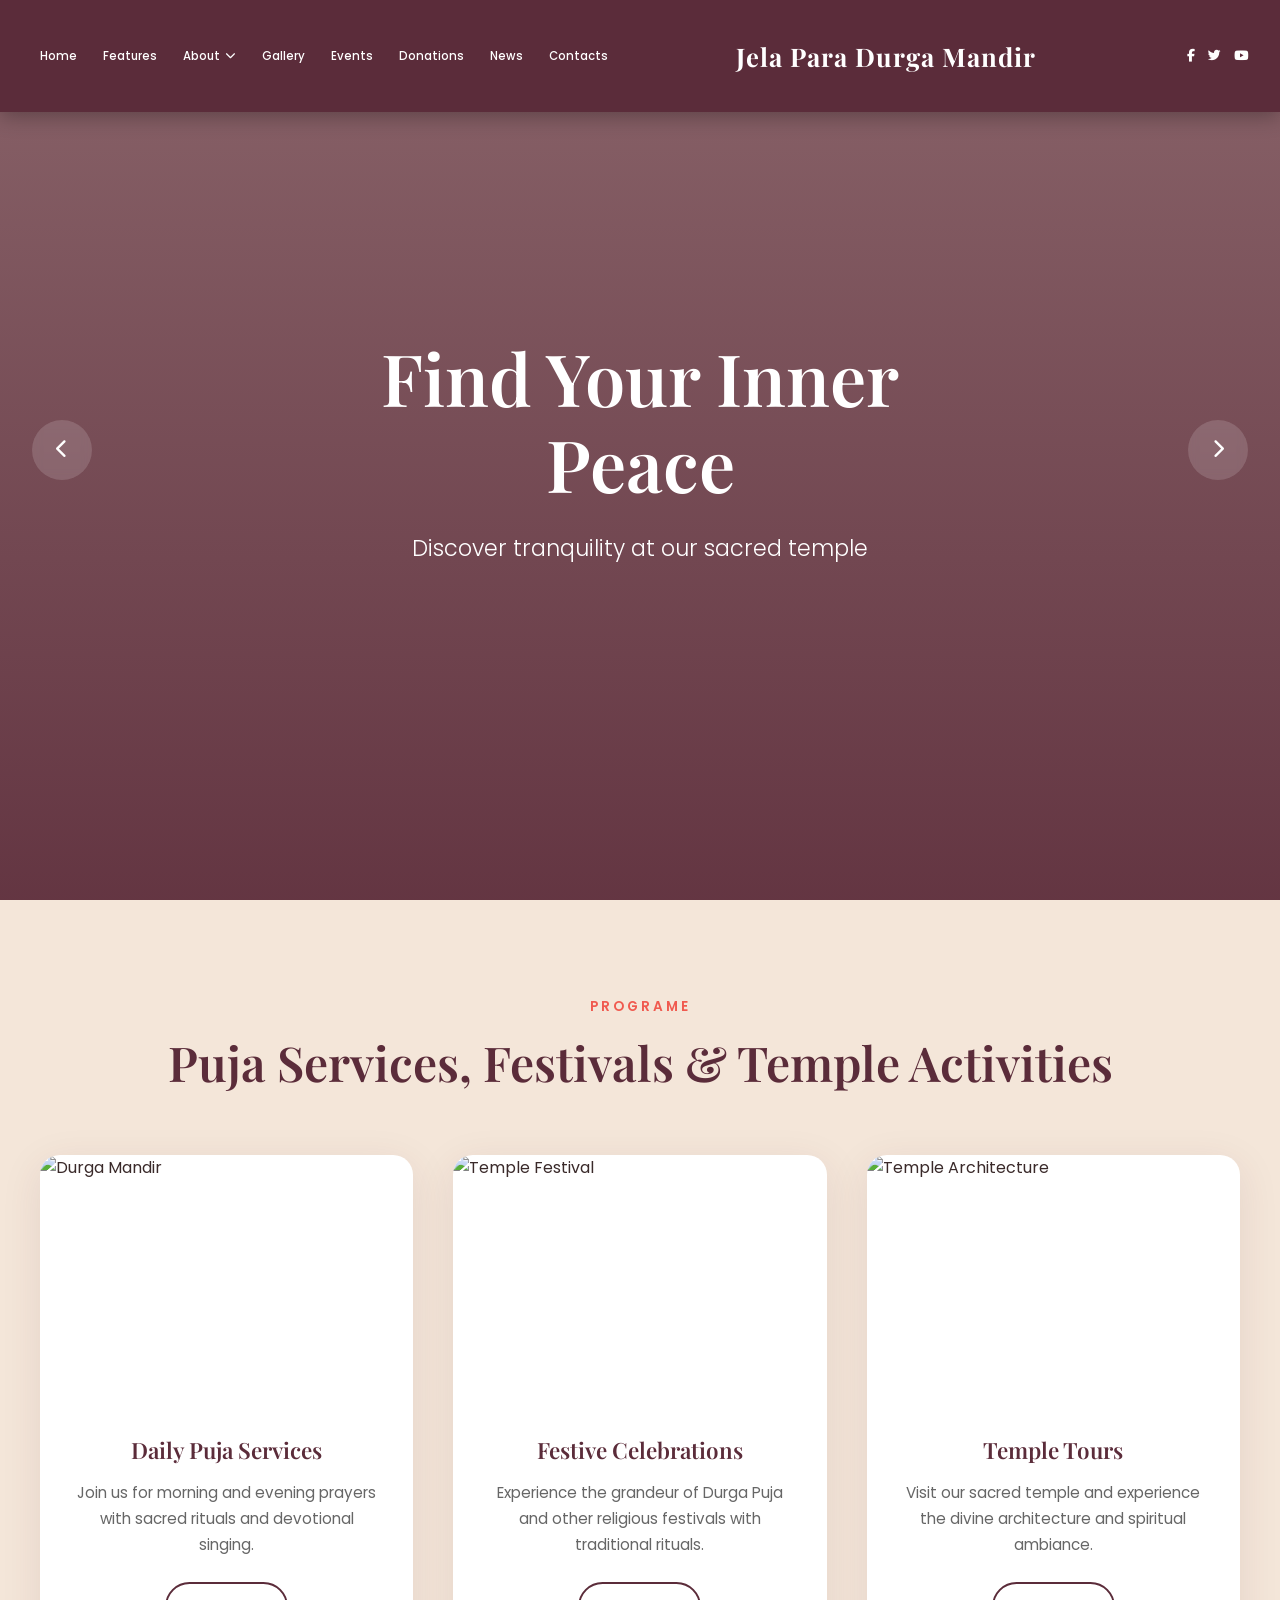
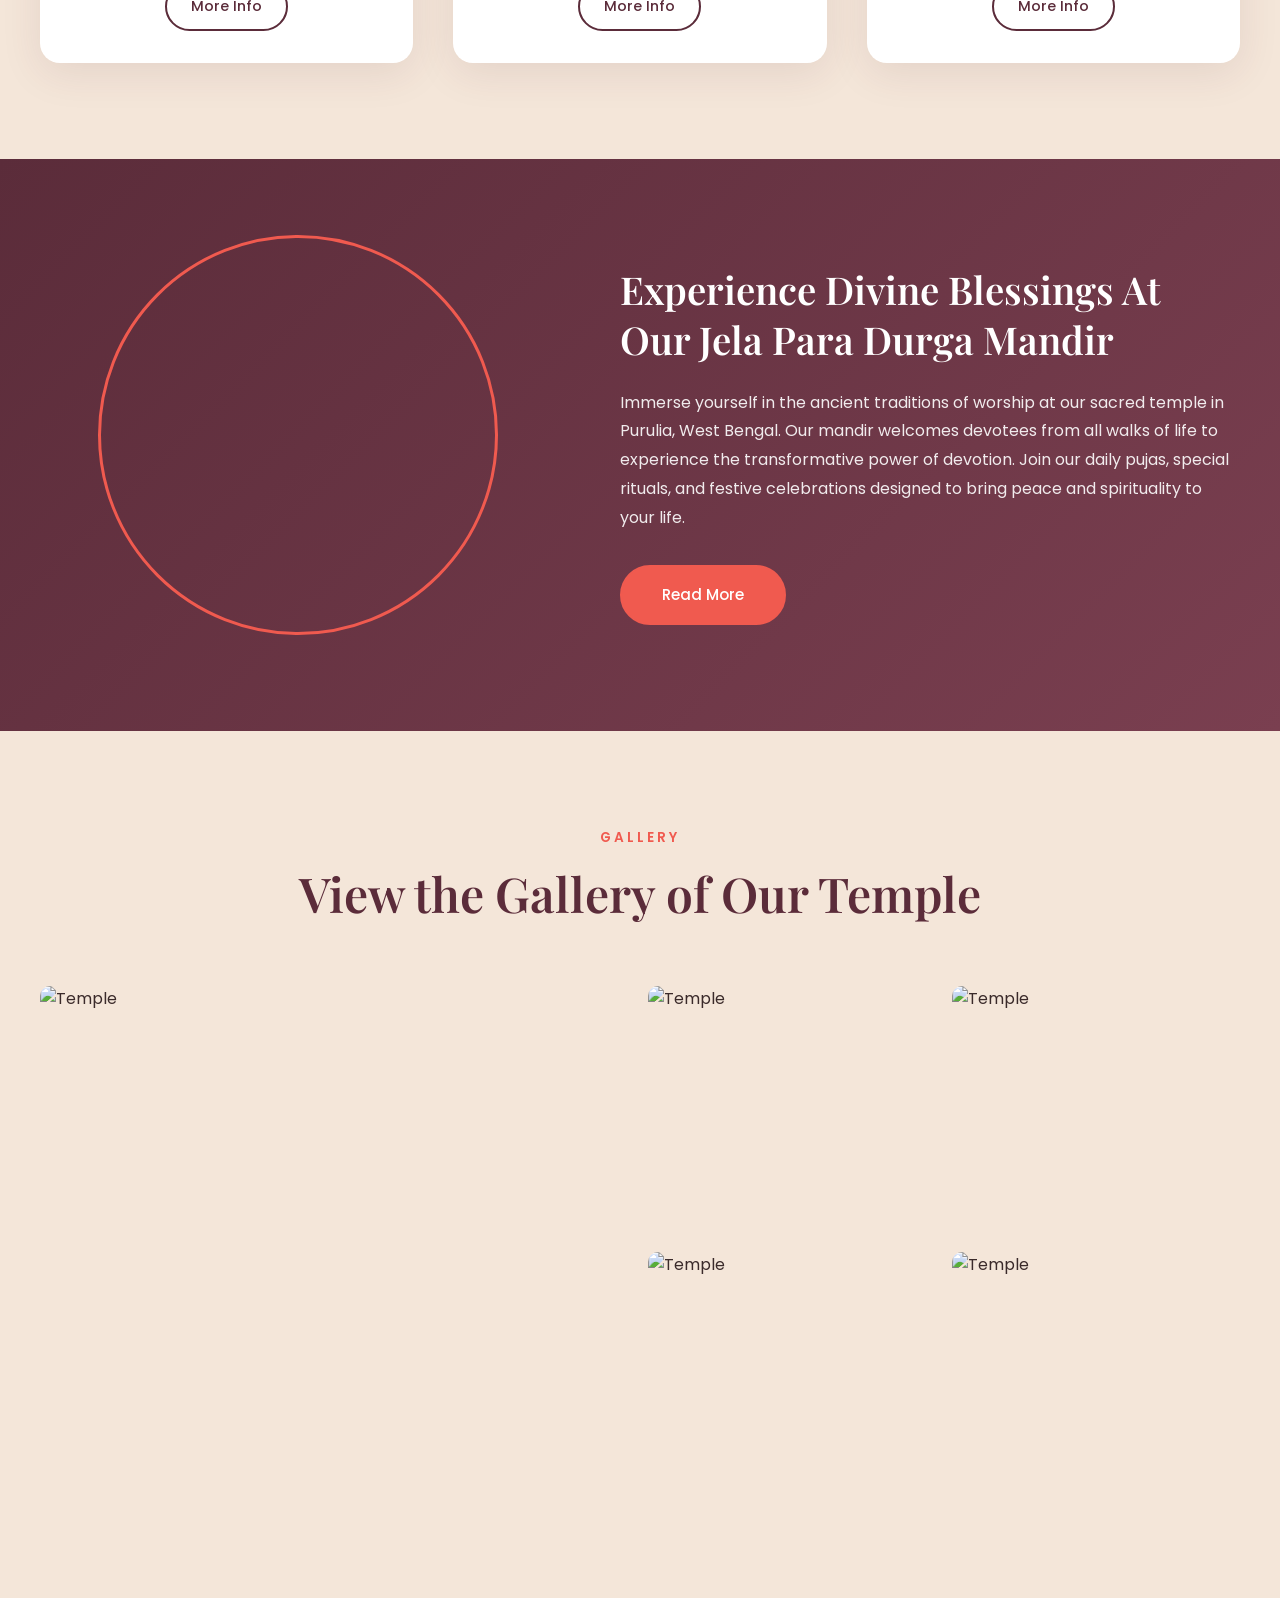
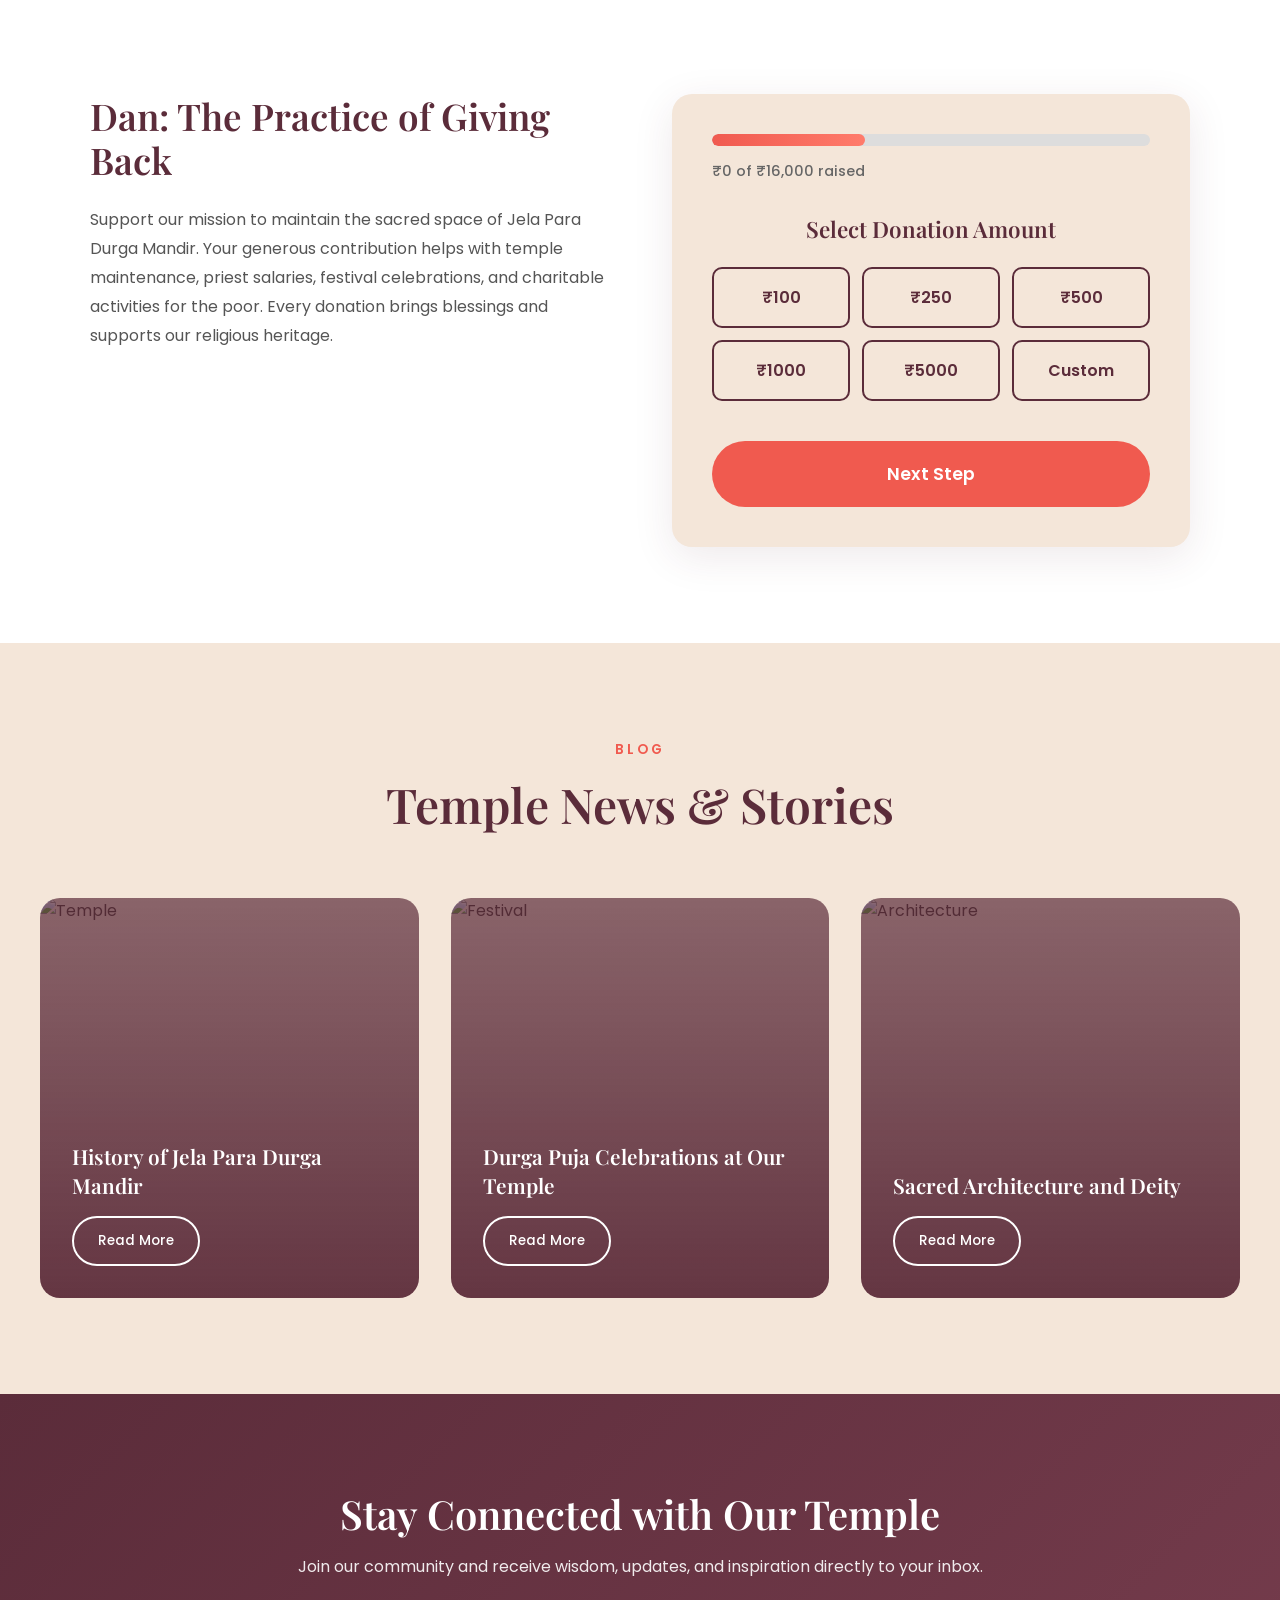
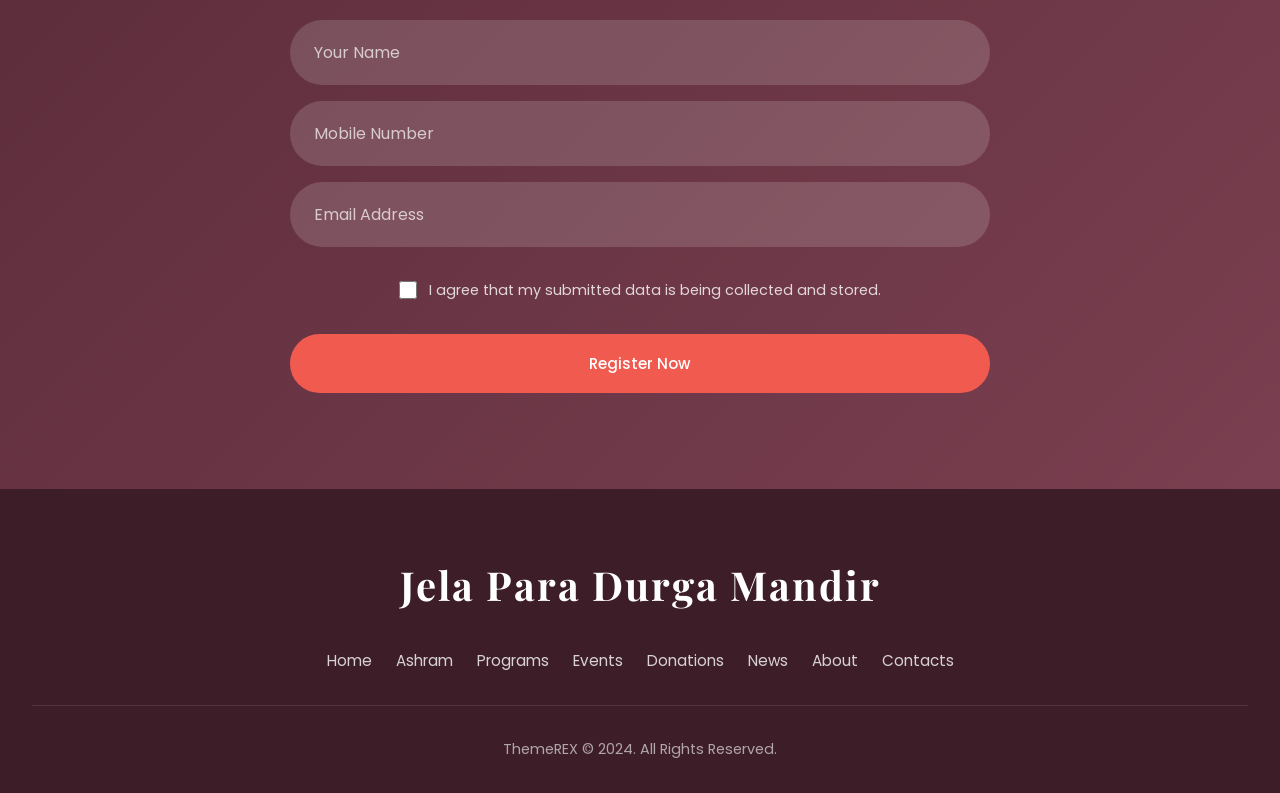
==== index.html @ 0ce078c0 "second commit" ====
<!DOCTYPE html>
<html lang="en">
<head>
    <meta charset="UTF-8">
    <meta name="viewport" content="width=device-width, initial-scale=1.0">
    <title>Jela Para Durga Mandir - Temple & Yoga Retreat</title>
    <link rel="preconnect" href="https://fonts.googleapis.com">
    <link rel="preconnect" href="https://fonts.gstatic.com" crossorigin>
    <link href="https://fonts.googleapis.com/css2?family=Playfair+Display:wght@400;500;600;700&family=Poppins:wght@300;400;500;600&display=swap" rel="stylesheet">
    <link rel="stylesheet" href="styles.css">
    <link rel="stylesheet" href="https://cdnjs.cloudflare.com/ajax/libs/font-awesome/6.4.0/css/all.min.css">
</head>
<body>
    <!-- Navigation -->
    <nav class="navbar" id="navbar">
        <div class="nav-container">
            <ul class="nav-menu">
                <li><a href="#home">Home</a></li>
                <li><a href="#programs">Features</a></li>
                <li class="dropdown">
                    <a href="#experience" class="dropbtn">About <i class="fas fa-chevron-down"></i></a>
                    <div class="dropdown-content">
                        <a href="plan-a-visit.html">Plan a Visit</a>
                        <a href="leaderships.html">Leaderships</a>
                        <a href="who-we-are.html">Who We Are</a>
                        <a href="programme.html">Programme</a>
                    </div>
                </li>
                <li><a href="#gallery">Gallery</a></li>
                <li><a href="#donation">Events</a></li>
                <li><a href="#donation">Donations</a></li>
                <li><a href="#blog">News</a></li>
                <li><a href="#newsletter">Contacts</a></li>
            </ul>
            <div class="nav-logo">Jela Para Durga Mandir</div>
            <div class="nav-social">
                <a href="#"><i class="fab fa-facebook-f"></i></a>
                <a href="#"><i class="fab fa-twitter"></i></a>
                <a href="#"><i class="fab fa-youtube"></i></a>
            </div>
            <div class="hamburger" id="hamburger">
                <span></span>
                <span></span>
                <span></span>
            </div>
        </div>
    </nav>

    <!-- Hero Section -->
    <section class="hero" id="home">
        <div class="hero-slider" id="hero-slider">
            <div class="hero-slide active" style="background-image: url('https://content3.jdmagicbox.com/comp/purulia/u9/9999p3252.3252.181127232641.d5u9/catalogue/jelia-para-durga-mandir-purulia-03beq4maa9.jpg');">
                <div class="hero-overlay"></div>
                <div class="hero-content">
                    <h1>Find Your Inner Peace</h1>
                    <p>Discover tranquility at our sacred temple</p>
                </div>
            </div>
            <div class="hero-slide" style="background-image: url('https://content3.jdmagicbox.com/v2/comp/purulia/u9/9999p3252.3252.181127232641.d5u9/catalogue/jelia-para-durga-mandir-purulia-piaflcgjdx.jpg');">
                <div class="hero-overlay"></div>
                <div class="hero-content">
                    <h1>Embrace Spiritual Journey</h1>
                    <p>Join us for prayer and devotion</p>
                </div>
            </div>
            <div class="hero-slide" style="background-image: url('https://content3.jdmagicbox.com/comp/purulia/u9/9999p3252.3252.181127232641.d5u9/catalogue/jelia-para-durga-mandir-purulia-1zeqyiahtp.jpg');">
                <div class="hero-overlay"></div>
                <div class="hero-content">
                    <h1>Experience Divine Blessings</h1>
                    <p>Your path to enlightenment starts here</p>
                </div>
            </div>
        </div>
        <button class="hero-arrow hero-prev" id="hero-prev">
            <i class="fas fa-chevron-left"></i>
        </button>
        <button class="hero-arrow hero-next" id="hero-next">
            <i class="fas fa-chevron-right"></i>
        </button>
    </section>

    <!-- Programs Section -->
    <section class="programs" id="programs">
        <div class="section-header">
            <span class="section-label">PROGRAME</span>
            <h2 class="section-title">Puja Services, Festivals & Temple Activities</h2>
        </div>
        <div class="programs-grid">
            <div class="program-card">
                <div class="program-image">
                    <img src="https://content3.jdmagicbox.com/comp/purulia/u9/9999p3252.3252.181127232641.d5u9/catalogue/jelia-para-durga-mandir-purulia-03beq4maa9.jpg" alt="Durga Mandir">
                </div>
                <div class="program-content">
                    <h3>Daily Puja Services</h3>
                    <p>Join us for morning and evening prayers with sacred rituals and devotional singing.</p>
                    <button type="button" class="btn btn-outline more-info-btn" data-service="daily-puja">More Info</button>
                </div>
            </div>
            <div class="program-card">
                <div class="program-image">
                    <img src="https://content3.jdmagicbox.com/v2/comp/purulia/u9/9999p3252.3252.181127232641.d5u9/catalogue/jelia-para-durga-mandir-purulia-piaflcgjdx.jpg" alt="Temple Festival">
                </div>
                <div class="program-content">
                    <h3>Festive Celebrations</h3>
                    <p>Experience the grandeur of Durga Puja and other religious festivals with traditional rituals.</p>
                    <button type="button" class="btn btn-outline more-info-btn" onclick="openServiceModal('festive-celebrations')">More Info</button>
                </div>
            </div>
            <div class="program-card">
                <div class="program-image">
                    <img src="https://content3.jdmagicbox.com/comp/purulia/u9/9999p3252.3252.181127232641.d5u9/catalogue/jelia-para-durga-mandir-purulia-1zeqyiahtp.jpg" alt="Temple Architecture">
                </div>
                <div class="program-content">
                    <h3>Temple Tours</h3>
                    <p>Visit our sacred temple and experience the divine architecture and spiritual ambiance.</p>
                    <button type="button" class="btn btn-outline more-info-btn" onclick="openServiceModal('temple-tours')">More Info</button>
                </div>
            </div>
        </div>
    </section>

    <!-- Experience Section -->
    <section class="experience" id="experience">
        <div class="experience-container">
            <div class="experience-image">
                <img src="https://content3.jdmagicbox.com/v2/comp/purulia/u9/9999p3252.3252.181127232641.d5u9/catalogue/jelia-para-durga-mandir-para-purulia-temples-cjPBuNWp27.jpg" alt="Temple">
            </div>
            <div class="experience-content">
                <h2>Experience Divine Blessings At Our Jela Para Durga Mandir</h2>
                <p>Immerse yourself in the ancient traditions of worship at our sacred temple in Purulia, West Bengal. Our mandir welcomes devotees from all walks of life to experience the transformative power of devotion. Join our daily pujas, special rituals, and festive celebrations designed to bring peace and spirituality to your life.</p>
                <a href="#" class="btn btn-primary">Read More</a>
            </div>
        </div>
    </section>

    <!-- Gallery Section -->
    <section class="gallery" id="gallery">
        <div class="section-header">
            <span class="section-label">GALLERY</span>
            <h2 class="section-title">View the Gallery of Our Temple</h2>
        </div>
        <div class="gallery-grid">
            <div class="gallery-item gallery-large">
                <img src="https://content3.jdmagicbox.com/comp/purulia/u9/9999p3252.3252.181127232641.d5u9/catalogue/jelia-para-durga-mandir-purulia-03beq4maa9.jpg" alt="Temple">
                <div class="gallery-overlay">
                    <i class="fas fa-expand"></i>
                </div>
            </div>
            <div class="gallery-item">
                <img src="https://content3.jdmagicbox.com/v2/comp/purulia/u9/9999p3252.3252.181127232641.d5u9/catalogue/jelia-para-durga-mandir-purulia-piaflcgjdx.jpg" alt="Temple">
                <div class="gallery-overlay">
                    <i class="fas fa-expand"></i>
                </div>
            </div>
            <div class="gallery-item">
                <img src="https://content3.jdmagicbox.com/comp/purulia/u9/9999p3252.3252.181127232641.d5u9/catalogue/jelia-para-durga-mandir-purulia-1zeqyiahtp.jpg" alt="Temple">
                <div class="gallery-overlay">
                    <i class="fas fa-expand"></i>
                </div>
            </div>
            <div class="gallery-item">
                <img src="https://content3.jdmagicbox.com/v2/comp/purulia/u9/9999p3252.3252.181127232641.d5u9/catalogue/jelia-para-durga-mandir-para-purulia-temples-cjPBuNWp27.jpg" alt="Temple">
                <div class="gallery-overlay">
                    <i class="fas fa-expand"></i>
                </div>
            </div>
            <div class="gallery-item">
                <img src="https://content3.jdmagicbox.com/v2/comp/purulia/u9/9999p3252.3252.181127232641.d5u9/catalogue/jelia-para-durga-mandir-para-purulia-temples-kgjhalbd5g.jpg" alt="Temple">
                <div class="gallery-overlay">
                    <i class="fas fa-expand"></i>
                </div>
            </div>
        </div>
    </section>

    <!-- Donation Section -->
    <section class="donation" id="donation">
        <div class="donation-container">
<div class="donation-content">
                <h2>Dan: The Practice of Giving Back</h2>
                <p>Support our mission to maintain the sacred space of Jela Para Durga Mandir. Your generous contribution helps with temple maintenance, priest salaries, festival celebrations, and charitable activities for the poor. Every donation brings blessings and supports our religious heritage.</p>
            </div>
            <div class="donation-widget">
                <div class="donation-progress">
                    <div class="progress-bar">
                        <div class="progress-fill" style="width: 35%"></div>
                    </div>
                    <span class="progress-text">₹0 of ₹16,000 raised</span>
                </div>
                
                <!-- Multi-step Form -->
                <div class="donation-steps">
                    <!-- Step 1: Amount Selection -->
                    <div class="donation-step active" data-step="1">
                        <h3>Select Donation Amount</h3>
                        <div class="donation-amounts">
                            <button type="button" class="amount-btn" data-amount="100">₹100</button>
                            <button type="button" class="amount-btn" data-amount="250">₹250</button>
                            <button type="button" class="amount-btn" data-amount="500">₹500</button>
                            <button type="button" class="amount-btn" data-amount="1000">₹1000</button>
                            <button type="button" class="amount-btn" data-amount="5000">₹5000</button>
                            <button type="button" class="amount-btn" data-amount="custom">Custom</button>
                        </div>
                        <div class="custom-amount-input" style="display: none;">
                            <input type="number" id="customAmount" placeholder="Enter custom amount (₹)">
                        </div>
                        <button type="button" class="btn btn-donate btn-next" id="step1Next">Next Step</button>
                    </div>
                    
                    <!-- Step 2: User Details -->
                    <div class="donation-step" data-step="2">
                        <h3>Your Details</h3>
                        <form class="donation-form" id="donationDetailsForm">
                            <div class="form-row">
                                <input type="text" name="firstName" placeholder="First Name *" required>
                                <input type="text" name="lastName" placeholder="Last Name *" required>
                            </div>
                            <input type="email" name="email" placeholder="Email Address *" required>
                            <input type="tel" name="phone" placeholder="Phone Number">
                            <textarea name="message" placeholder="Any message (optional)" rows="2"></textarea>
                            <div class="btn-group">
                                <button type="button" class="btn btn-outline btn-back" id="step2Back">Back</button>
                                <button type="submit" class="btn btn-donate">Proceed to Pay</button>
                            </div>
                        </form>
                    </div>
                    
                    <!-- Step 3: QR Code -->
                    <div class="donation-step" data-step="3">
                        <h3>Scan to Donate</h3>
                        <p class="donation-summary">Amount: <span id="selectedAmount">₹0</span></p>
                        <div class="qr-code">
                            <img src="https://api.qrserver.com/v1/create-qr-code/?size=200x200&data=JelaParaDurgaMandirDonation" alt="Donation QR Code">
                        </div>
                        <p class="qr-instruction">Scan the QR code using any UPI app to donate</p>
                        <p class="qr-note">Or transfer to: <strong>1234567890@upi</strong></p>
                        <button type="button" class="btn btn-donate btn-next" id="step3Next">I've Donated</button>
                    </div>
                    
                    <!-- Step 4: Thank You -->
                    <div class="donation-step" data-step="4">
                        <div class="thank-you-message">
                            <div class="thank-you-icon">🙏</div>
                            <h3>Thank You for Your Donation!</h3>
                            <p>Your generous contribution will help maintain our sacred temple.</p>
                            <p class="donation-details">Amount: <span id="thankYouAmount">₹0</span></p>
                            <p class="donor-name">Thank you, <span id="donorNameDisplay"></span>!</p>
                            <div class="gita-bani">
                                <p class="bani-text">"Yo yachhati tadaanayati"</p>
                                <p class="bani-meaning">Jei dao, sei ananda pao - Bhagavad Gita</p>
                                <p class="bani-benglish">"Jara den, tar shona mon"</p>
                            </div>
                            <button type="button" class="btn btn-primary" id="startNewDonation">Make Another Donation</button>
                        </div>
                    </div>
                </div>
            </div>
        </div>
    </section>

    <!-- Blog Section -->
    <section class="blog" id="blog">
        <div class="section-header">
            <span class="section-label">BLOG</span>
            <h2 class="section-title">Temple News & Stories</h2>
        </div>
        <div class="blog-grid">
            <div class="blog-card">
                <div class="blog-image">
                    <img src="https://content3.jdmagicbox.com/comp/purulia/u9/9999p3252.3252.181127232641.d5u9/catalogue/jelia-para-durga-mandir-purulia-03beq4maa9.jpg" alt="Temple">
                    <div class="blog-overlay"></div>
                </div>
                <div class="blog-content">
                    <h3>History of Jela Para Durga Mandir</h3>
                    <a href="#" class="btn btn-outline-light">Read More</a>
                </div>
            </div>
            <div class="blog-card">
                <div class="blog-image">
                    <img src="https://content3.jdmagicbox.com/v2/comp/purulia/u9/9999p3252.3252.181127232641.d5u9/catalogue/jelia-para-durga-mandir-purulia-piaflcgjdx.jpg" alt="Festival">
                    <div class="blog-overlay"></div>
                </div>
                <div class="blog-content">
                    <h3>Durga Puja Celebrations at Our Temple</h3>
                    <a href="#" class="btn btn-outline-light">Read More</a>
                </div>
            </div>
            <div class="blog-card">
                <div class="blog-image">
                    <img src="https://content3.jdmagicbox.com/comp/purulia/u9/9999p3252.3252.181127232641.d5u9/catalogue/jelia-para-durga-mandir-purulia-1zeqyiahtp.jpg" alt="Architecture">
                    <div class="blog-overlay"></div>
                </div>
                <div class="blog-content">
                    <h3>Sacred Architecture and Deity</h3>
                    <a href="#" class="btn btn-outline-light">Read More</a>
                </div>
            </div>
        </div>
    </section>

    <!-- Newsletter Section -->
    <section class="newsletter" id="newsletter">
        <div class="newsletter-container">
            <h2>Stay Connected with Our Temple</h2>
            <p>Join our community and receive wisdom, updates, and inspiration directly to your inbox.</p>
            <form class="newsletter-form">
                <input type="text" placeholder="Your Name" required>
                <input type="tel" placeholder="Mobile Number" required>
                <input type="email" placeholder="Email Address" required>
                <div class="checkbox-wrapper">
                    <input type="checkbox" id="agree" required>
                    <label for="agree">I agree that my submitted data is being collected and stored.</label>
                </div>
                <button type="submit" class="btn btn-primary">Register Now</button>
            </form>
        </div>
    </section>

    <!-- Footer -->
    <footer class="footer">
        <div class="footer-logo">Jela Para Durga Mandir</div>
        <nav class="footer-nav">
            <a href="#home">Home</a>
            <a href="#experience">Ashram</a>
            <a href="#programs">Programs</a>
            <a href="#donation">Events</a>
            <a href="#donation">Donations</a>
            <a href="#blog">News</a>
            <a href="#experience">About</a>
            <a href="#newsletter">Contacts</a>
        </nav>
        <div class="footer-copyright">
            ThemeREX © 2024. All Rights Reserved.
        </div>
    </footer>

    <!-- Modal Popup -->
    <div class="modal-overlay" id="serviceModal">
        <div class="modal-container">
            <button class="modal-close" id="modalClose">&times;</button>
            <div class="modal-content">
                <div class="modal-gallery">
                    <div class="modal-main-image">
                        <img id="modalMainImage" src="" alt="Service Image">
                    </div>
                    <div class="modal-thumbnails" id="modalThumbnails"></div>
                </div>
                <div class="modal-details">
                    <h2 id="modalTitle"></h2>
                    <p id="modalDescription"></p>
                    <div class="modal-features" id="modalFeatures"></div>
                    <div class="modal-timings" id="modalTimings"></div>
                </div>
            </div>
        </div>
    </div>

    <script src="script.js"></script>
</body>
</html>
---- styles.css ----
/* CSS Variables */
:root {
    --bg-beige: #F4E6D9;
    --deep-purple: #5B2C3A;
    --soft-purple: #7a3f50;
    --accent-orange: #F05A4F;
    --text-dark: #3A2A2A;
    --text-light: #ffffff;
    --gradient-overlay: linear-gradient(180deg, rgba(92,44,58,0.7), rgba(92,44,58,0.95));
    --shadow-soft: 0 10px 40px rgba(91, 44, 58, 0.1);
    --shadow-hover: 0 20px 60px rgba(91, 44, 58, 0.2);
    --transition: all 0.3s ease;
    --font-heading: 'Playfair Display', Georgia, serif;
    --font-body: 'Poppins', sans-serif;
}

/* Reset & Base */
*, *::before, *::after {
    margin: 0;
    padding: 0;
    box-sizing: border-box;
}

html {
    scroll-behavior: smooth;
}

body {
    font-family: var(--font-body);
    color: var(--text-dark);
    background-color: var(--bg-beige);
    line-height: 1.6;
    overflow-x: hidden;
}

a {
    text-decoration: none;
    color: inherit;
}

ul {
    list-style: none;
}

img {
    max-width: 100%;
    height: auto;
    display: block;
}

/* Typography */
h1, h2, h3 {
    font-family: var(--font-heading);
    font-weight: 600;
    line-height: 1.2;
}

.section-label {
    font-family: var(--font-body);
    font-size: 0.85rem;
    font-weight: 600;
    letter-spacing: 3px;
    text-transform: uppercase;
    color: var(--accent-orange);
    display: block;
    margin-bottom: 1rem;
}

.section-title {
    font-size: clamp(1.8rem, 4vw, 3rem);
    color: var(--deep-purple);
    margin-bottom: 3rem;
}

.section-header {
    text-align: center;
    margin-bottom: 4rem;
}

/* Buttons */
.btn {
    display: inline-block;
    padding: 1rem 2.5rem;
    font-family: var(--font-body);
    font-size: 0.95rem;
    font-weight: 500;
    border-radius: 50px;
    cursor: pointer;
    transition: var(--transition);
    border: 2px solid transparent;
}

.btn-primary {
    background: var(--accent-orange);
    color: var(--text-light);
    border-color: var(--accent-orange);
}

.btn-primary:hover {
    background: transparent;
    color: var(--accent-orange);
    transform: translateY(-3px);
}

.btn-outline {
    display: inline-block;
    background: transparent;
    color: var(--deep-purple);
    border: 2px solid var(--deep-purple);
    padding: 0.75rem 1.5rem;
    font-family: var(--font-body);
    font-size: 0.9rem;
    font-weight: 500;
    border-radius: 50px;
    cursor: pointer;
    transition: var(--transition);
    text-align: center;
}

.btn-outline:hover {
    background: var(--deep-purple);
    color: var(--text-light);
    transform: translateY(-3px);
}

.btn-outline-light {
    background: transparent;
    color: var(--text-light);
    border-color: var(--text-light);
    padding: 0.75rem 1.5rem;
    font-size: 0.85rem;
}

.btn-outline-light:hover {
    background: var(--text-light);
    color: var(--deep-purple);
}

.btn-donate {
    background: var(--accent-orange);
    color: var(--text-light);
    border: none;
    width: 100%;
    padding: 1.25rem;
    font-size: 1.1rem;
    font-weight: 600;
    margin-top: 1rem;
}

.btn-donate:hover {
    background: #d94a3f;
    transform: translateY(-3px);
}

/* Navbar */
.navbar {
    position: fixed;
    top: 0;
    left: 0;
    width: 100%;
    z-index: 1000;
    padding: 1.5rem 0;
    transition: all 0.3s ease;
    background: transparent;
}

.navbar.scrolled {
    background: var(--deep-purple);
    padding: 1rem 0;
    box-shadow: 0 4px 20px rgba(0, 0, 0, 0.3);
}

/* Inner pages always have scrolled navbar */
body:not(.home-page) .navbar {
    background: var(--deep-purple);
    padding: 1rem 0;
    box-shadow: 0 4px 20px rgba(0, 0, 0, 0.3);
}

.nav-container {
    max-width: 1400px;
    margin: 0 auto;
    padding: 0 2rem;
    display: flex;
    align-items: center;
    justify-content: space-between;
    position: relative;
    height: 80px;
}

.nav-logo {
    font-family: var(--font-heading);
    font-size: clamp(1rem, 2vw, 1.6rem);
    font-weight: 700;
    color: var(--text-light);
    letter-spacing: 1px;
    flex-shrink: 0;
    z-index: 10;
    padding-right: 1rem;
}

.nav-menu {
    display: flex;
    align-items: center;
    gap: clamp(0.3rem, 0.8vw, 1rem);
    position: relative;
}

.nav-menu > li {
    position: relative;
}

.nav-menu a {
    color: var(--text-light);
    font-size: clamp(0.65rem, 0.9vw, 0.85rem);
    font-weight: 500;
    position: relative;
    transition: var(--transition);
    white-space: nowrap;
    padding: 0.5rem;
    display: block;
}

.nav-menu a::after {
    content: '';
    position: absolute;
    bottom: 0;
    left: 0;
    width: 0;
    height: 2px;
    background: var(--accent-orange);
    transition: var(--transition);
}

.nav-menu a:hover::after {
    width: 100%;
}

.nav-social {
    display: flex;
    align-items: center;
    gap: clamp(0.3rem, 0.6vw, 0.8rem);
    flex-shrink: 0;
    z-index: 10;
    padding-left: 1rem;
}

.nav-social a {
    color: var(--text-light);
    font-size: clamp(0.8rem, 1vw, 0.95rem);
    transition: var(--transition);
}

.nav-social a:hover {
    color: var(--accent-orange);
}

/* Dropdown Menu */
.dropdown {
    position: static;
}

.dropdown > a {
    display: flex !important;
    align-items: center;
    gap: 0.3rem;
}

.dropdown > a i {
    font-size: 0.65rem;
    transition: transform 0.3s ease;
}

.dropdown:hover > a i {
    transform: rotate(180deg);
}

.dropdown-content {
    display: none;
    position: absolute;
    top: 100%;
    left: 50%;
    transform: translateX(-50%);
    background: var(--deep-purple);
    min-width: 180px;
    box-shadow: 0 8px 20px rgba(0, 0, 0, 0.3);
    border-radius: 10px;
    overflow: hidden;
    z-index: 1000;
    padding: 0.5rem 0;
    opacity: 0;
    visibility: hidden;
    transition: all 0.3s ease;
}

.dropdown:hover .dropdown-content {
    display: block;
    opacity: 1;
    visibility: visible;
    margin-top: 20px;
}

.dropdown-content a {
    display: block;
    padding: 0.75rem 1.25rem;
    color: var(--text-light);
    font-size: 0.9rem;
    transition: all 0.2s ease;
    text-align: left;
    border-bottom: 1px solid rgba(255, 255, 255, 0.1);
}

.dropdown-content a:last-child {
    border-bottom: none;
}

.dropdown-content a:hover {
    background: var(--accent-orange);
    padding-left: 1.5rem;
}

.dropdown:hover .dropbtn {
    color: var(--accent-orange);
}

.nav-social {
    display: flex;
    gap: clamp(0.5rem, 1vw, 1rem);
    flex-shrink: 0;
    z-index: 10;
}

.nav-social a {
    color: var(--text-light);
    font-size: clamp(0.8rem, 1vw, 1rem);
    transition: var(--transition);
}

.nav-social a:hover {
    color: var(--accent-orange);
    transform: translateY(-2px);
}

.hamburger {
    display: none;
    flex-direction: column;
    gap: 5px;
    cursor: pointer;
}

.hamburger span {
    width: 25px;
    height: 2px;
    background: var(--text-light);
    transition: var(--transition);
}

/* Hero Section */
.hero {
    position: relative;
    height: 100vh;
    min-height: 700px;
    overflow: hidden;
}

.hero-slider {
    position: absolute;
    top: 0;
    left: 0;
    width: 100%;
    height: 100%;
}

.hero-slide {
    position: absolute;
    top: 0;
    left: 0;
    width: 100%;
    height: 100%;
    background-size: cover;
    background-position: center;
    opacity: 0;
    transition: opacity 1s ease;
}

.hero-slide.active {
    opacity: 1;
}

.hero-overlay {
    position: absolute;
    top: 0;
    left: 0;
    width: 100%;
    height: 100%;
    background: var(--gradient-overlay);
}

.hero-content {
    position: absolute;
    top: 50%;
    left: 50%;
    transform: translate(-50%, -50%);
    text-align: center;
    color: var(--text-light);
    z-index: 10;
    padding: 0 2rem;
}

.hero-content h1 {
    font-size: clamp(2.5rem, 6vw, 4.5rem);
    margin-bottom: 1.5rem;
    opacity: 0;
    transform: translateY(30px);
    animation: fadeInUp 1s ease forwards;
    animation-delay: 0.3s;
}

.hero-content p {
    font-size: clamp(1rem, 2vw, 1.4rem);
    font-weight: 300;
    opacity: 0;
    transform: translateY(30px);
    animation: fadeInUp 1s ease forwards;
    animation-delay: 0.6s;
}

@keyframes fadeInUp {
    to {
        opacity: 1;
        transform: translateY(0);
    }
}

.hero-arrow {
    position: absolute;
    top: 50%;
    transform: translateY(-50%);
    background: rgba(255, 255, 255, 0.15);
    border: none;
    color: var(--text-light);
    width: 60px;
    height: 60px;
    border-radius: 50%;
    cursor: pointer;
    font-size: 1.2rem;
    transition: var(--transition);
    z-index: 20;
    backdrop-filter: blur(5px);
}

.hero-arrow:hover {
    background: var(--accent-orange);
    transform: translateY(-50%) scale(1.1);
}

.hero-prev {
    left: 2rem;
}

.hero-next {
    right: 2rem;
}

/* Programs Section */
.programs {
    padding: 6rem 2rem;
    background: var(--bg-beige);
}

.programs-grid {
    display: grid;
    grid-template-columns: repeat(auto-fit, minmax(320px, 1fr));
    gap: 2.5rem;
    max-width: 1200px;
    margin: 0 auto;
}

.program-card {
    background: var(--text-light);
    border-radius: 20px;
    overflow: hidden;
    box-shadow: var(--shadow-soft);
    transition: var(--transition);
}

.program-card:hover {
    transform: translateY(-10px);
    box-shadow: var(--shadow-hover);
}

.program-image {
    height: 250px;
    overflow: hidden;
}

.program-image img {
    width: 100%;
    height: 100%;
    object-fit: cover;
    transition: var(--transition);
}

.program-card:hover .program-image img {
    transform: scale(1.1);
}

.program-content {
    padding: 2rem;
    text-align: center;
}

.program-content h3 {
    font-size: 1.4rem;
    color: var(--deep-purple);
    margin-bottom: 1rem;
}

.program-content p {
    font-size: 0.95rem;
    color: #666;
    margin-bottom: 1.5rem;
    line-height: 1.7;
}

/* Experience Section */
.experience {
    background: linear-gradient(135deg, var(--deep-purple) 0%, var(--soft-purple) 100%);
    padding: 6rem 2rem;
}

.experience-container {
    max-width: 1200px;
    margin: 0 auto;
    display: grid;
    grid-template-columns: 1fr 1.2fr;
    gap: 4rem;
    align-items: center;
}

.experience-image {
    position: relative;
    display: flex;
    justify-content: center;
    align-items: center;
}

.experience-image::before {
    content: '';
    position: absolute;
    top: -20px;
    left: 50%;
    transform: translateX(-50%);
    width: 400px;
    height: 400px;
    border: 3px solid var(--accent-orange);
    border-radius: 50%;
}

.experience-image img {
    width: 380px;
    height: 380px;
    object-fit: cover;
    border-radius: 50%;
    position: relative;
    z-index: 1;
}

.experience-content {
    color: var(--text-light);
}

.experience-content h2 {
    font-size: clamp(1.8rem, 3vw, 2.5rem);
    margin-bottom: 1.5rem;
    line-height: 1.3;
}

.experience-content p {
    font-size: 1rem;
    line-height: 1.8;
    margin-bottom: 2rem;
    opacity: 0.9;
}

.experience-content .btn-primary {
    background: var(--accent-orange);
    border-color: var(--accent-orange);
    color: var(--text-light);
}

.experience-content .btn-primary:hover {
    background: transparent;
    color: var(--text-light);
}

/* Gallery Section */
.gallery {
    padding: 6rem 2rem;
    background: var(--bg-beige);
}

.gallery-grid {
    display: grid;
    grid-template-columns: repeat(4, 1fr);
    grid-template-rows: repeat(2, 250px);
    gap: 1rem;
    max-width: 1200px;
    margin: 0 auto;
}

.gallery-item {
    position: relative;
    overflow: hidden;
    border-radius: 10px;
    cursor: pointer;
}

.gallery-large {
    grid-column: span 2;
    grid-row: span 2;
}

.gallery-item img {
    width: 100%;
    height: 100%;
    object-fit: cover;
    transition: var(--transition);
}

.gallery-overlay {
    position: absolute;
    top: 0;
    left: 0;
    width: 100%;
    height: 100%;
    background: var(--gradient-overlay);
    display: flex;
    align-items: center;
    justify-content: center;
    opacity: 0;
    transition: var(--transition);
}

.gallery-overlay i {
    color: var(--text-light);
    font-size: 2rem;
}

.gallery-item:hover .gallery-overlay {
    opacity: 1;
}

.gallery-item:hover img {
    transform: scale(1.15);
}

/* Donation Section */
.donation {
    padding: 6rem 2rem;
    background: var(--text-light);
}

.donation-container {
    max-width: 1100px;
    margin: 0 auto;
    display: grid;
    grid-template-columns: 1fr 1fr;
    gap: 4rem;
    align-items: start;
}

.donation-content h2 {
    font-size: clamp(1.8rem, 3vw, 2.3rem);
    color: var(--deep-purple);
    margin-bottom: 1.5rem;
}

.donation-content p {
    font-size: 1rem;
    line-height: 1.8;
    color: #555;
}

.donation-widget {
    background: var(--bg-beige);
    padding: 2.5rem;
    border-radius: 20px;
    box-shadow: var(--shadow-soft);
}

.donation-progress {
    margin-bottom: 2rem;
}

.progress-bar {
    height: 12px;
    background: #ddd;
    border-radius: 10px;
    overflow: hidden;
    margin-bottom: 0.75rem;
}

.progress-fill {
    height: 100%;
    background: linear-gradient(90deg, var(--accent-orange), #ff7b6b);
    border-radius: 10px;
    transition: width 1s ease;
}

.progress-text {
    font-size: 0.9rem;
    color: #666;
    font-weight: 500;
}

.donation-amounts {
    display: grid;
    grid-template-columns: repeat(4, 1fr);
    gap: 0.75rem;
    margin-bottom: 1.5rem;
}

.amount-btn {
    padding: 0.75rem;
    background: transparent;
    border: 2px solid var(--deep-purple);
    color: var(--deep-purple);
    font-family: var(--font-body);
    font-weight: 600;
    border-radius: 8px;
    cursor: pointer;
    transition: var(--transition);
}

.amount-btn:hover,
.amount-btn.active {
    background: var(--deep-purple);
    color: var(--text-light);
}

.donation-form input {
    width: 100%;
    padding: 1rem;
    margin-bottom: 1rem;
    border: 2px solid #ddd;
    border-radius: 10px;
    font-family: var(--font-body);
    font-size: 0.95rem;
    transition: var(--transition);
    background: var(--text-light);
}

.donation-form input:focus {
    outline: none;
    border-color: var(--deep-purple);
}

.donation-form .form-row {
    display: grid;
    grid-template-columns: 1fr 1fr;
    gap: 1rem;
}

/* Multi-step Donation Form */
.donation-steps {
    position: relative;
}

.donation-step {
    display: none;
    animation: fadeIn 0.4s ease;
}

.donation-step.active {
    display: block;
}

@keyframes fadeIn {
    from {
        opacity: 0;
        transform: translateX(20px);
    }
    to {
        opacity: 1;
        transform: translateX(0);
    }
}

.donation-step h3 {
    font-family: var(--font-heading);
    font-size: 1.4rem;
    color: var(--deep-purple);
    margin-bottom: 1.5rem;
    text-align: center;
}

.donation-amounts {
    display: grid;
    grid-template-columns: repeat(3, 1fr);
    gap: 0.75rem;
    margin-bottom: 1.5rem;
}

.amount-btn {
    padding: 1rem 0.5rem;
    background: transparent;
    border: 2px solid var(--deep-purple);
    color: var(--deep-purple);
    font-family: var(--font-body);
    font-weight: 600;
    font-size: 1rem;
    border-radius: 10px;
    cursor: pointer;
    transition: var(--transition);
}

.amount-btn:hover,
.amount-btn.active {
    background: var(--deep-purple);
    color: var(--text-light);
    transform: translateY(-2px);
}

.custom-amount-input {
    margin-bottom: 1.5rem;
}

.custom-amount-input input {
    width: 100%;
    padding: 1rem;
    border: 2px solid var(--deep-purple);
    border-radius: 10px;
    font-family: var(--font-body);
    font-size: 1rem;
    background: var(--text-light);
}

.custom-amount-input input:focus {
    outline: none;
    border-color: var(--accent-orange);
}

.btn-group {
    display: flex;
    gap: 1rem;
    margin-top: 1rem;
}

.btn-back {
    flex: 1;
    padding: 1rem;
    background: transparent;
    border: 2px solid var(--deep-purple);
    color: var(--deep-purple);
    border-radius: 10px;
    font-family: var(--font-body);
    font-weight: 600;
    cursor: pointer;
    transition: var(--transition);
}

.btn-back:hover {
    background: var(--deep-purple);
    color: var(--text-light);
}

.donation-form textarea {
    width: 100%;
    padding: 1rem;
    margin-bottom: 1rem;
    border: 2px solid #ddd;
    border-radius: 10px;
    font-family: var(--font-body);
    font-size: 0.95rem;
    transition: var(--transition);
    background: var(--text-light);
    resize: none;
}

.donation-form textarea:focus {
    outline: none;
    border-color: var(--deep-purple);
}

/* QR Code Step */
.qr-code {
    display: flex;
    justify-content: center;
    align-items: center;
    margin: 1.5rem 0;
    padding: 1.5rem;
    background: var(--text-light);
    border-radius: 15px;
    border: 2px dashed var(--deep-purple);
}

.qr-code img {
    max-width: 200px;
    height: auto;
    border-radius: 10px;
}

.donation-summary {
    text-align: center;
    font-size: 1.1rem;
    color: var(--deep-purple);
    font-weight: 600;
    margin-bottom: 1rem;
}

.qr-instruction {
    text-align: center;
    font-size: 0.95rem;
    color: #666;
    margin-bottom: 0.5rem;
}

.qr-note {
    text-align: center;
    font-size: 0.9rem;
    color: #888;
    margin-bottom: 1.5rem;
}

/* Thank You Step */
.thank-you-message {
    text-align: center;
    padding: 2rem 1rem;
}

.thank-you-icon {
    font-size: 4rem;
    margin-bottom: 1rem;
}

.thank-you-message h3 {
    font-family: var(--font-heading);
    font-size: 1.8rem;
    color: var(--deep-purple);
    margin-bottom: 1rem;
}

.thank-you-message p {
    font-size: 1rem;
    color: #666;
    margin-bottom: 0.5rem;
}

.donation-details {
    font-size: 1.2rem !important;
    font-weight: 600;
    color: var(--accent-orange) !important;
    margin: 1rem 0 !important;
}

.donor-name {
    font-size: 1.1rem !important;
    color: var(--deep-purple) !important;
    font-weight: 500;
    margin-bottom: 2rem !important;
}

/* Gita Bani */
.gita-bani {
    background: linear-gradient(135deg, var(--deep-purple) 0%, var(--soft-purple) 100%);
    padding: 1.5rem;
    border-radius: 15px;
    margin-bottom: 2rem;
    text-align: center;
}

.bani-text {
    font-family: var(--font-heading);
    font-size: 1.3rem;
    color: var(--text-light) !important;
    font-style: italic;
    margin-bottom: 0.75rem !important;
}

.bani-meaning {
    font-size: 0.9rem;
    color: rgba(255, 255, 255, 0.8) !important;
    margin-bottom: 0.5rem !important;
}

.bani-benglish {
    font-size: 1rem;
    color: var(--accent-orange) !important;
    font-weight: 600;
    margin-bottom: 0 !important;
}

/* Blog Section */
.blog {
    padding: 6rem 2rem;
    background: var(--bg-beige);
}

.blog-grid {
    display: grid;
    grid-template-columns: repeat(auto-fit, minmax(320px, 1fr));
    gap: 2rem;
    max-width: 1200px;
    margin: 0 auto;
}

.blog-card {
    position: relative;
    border-radius: 20px;
    overflow: hidden;
    height: 400px;
}

.blog-image {
    position: absolute;
    top: 0;
    left: 0;
    width: 100%;
    height: 100%;
}

.blog-image img {
    width: 100%;
    height: 100%;
    object-fit: cover;
    transition: var(--transition);
}

.blog-overlay {
    position: absolute;
    top: 0;
    left: 0;
    width: 100%;
    height: 100%;
    background: var(--gradient-overlay);
}

.blog-card:hover .blog-image img {
    transform: scale(1.1);
}

.blog-content {
    position: absolute;
    bottom: 0;
    left: 0;
    right: 0;
    padding: 2rem;
    color: var(--text-light);
    z-index: 10;
}

.blog-content h3 {
    font-size: 1.3rem;
    margin-bottom: 1rem;
    line-height: 1.4;
}

/* Newsletter Section */
.newsletter {
    padding: 6rem 2rem;
    background: linear-gradient(135deg, var(--deep-purple) 0%, #7a3f50 100%);
}

.newsletter-container {
    max-width: 700px;
    margin: 0 auto;
    text-align: center;
    color: var(--text-light);
}

.newsletter-container h2 {
    font-size: clamp(1.8rem, 4vw, 2.5rem);
    margin-bottom: 1rem;
}

.newsletter-container p {
    font-size: 1rem;
    margin-bottom: 2.5rem;
    opacity: 0.9;
}

.newsletter-form {
    display: flex;
    flex-direction: column;
    gap: 1rem;
}

.newsletter-form input[type="text"],
.newsletter-form input[type="tel"],
.newsletter-form input[type="email"] {
    padding: 1.25rem 1.5rem;
    border: none;
    border-radius: 50px;
    font-family: var(--font-body);
    font-size: 1rem;
    background: rgba(255, 255, 255, 0.15);
    color: var(--text-light);
    transition: var(--transition);
}

.newsletter-form input::placeholder {
    color: rgba(255, 255, 255, 0.7);
}

.newsletter-form input:focus {
    outline: none;
    background: rgba(255, 255, 255, 0.25);
}

.checkbox-wrapper {
    display: flex;
    align-items: center;
    justify-content: center;
    gap: 0.75rem;
    margin: 1rem 0;
}

.checkbox-wrapper input[type="checkbox"] {
    width: 18px;
    height: 18px;
    accent-color: var(--accent-orange);
}

.checkbox-wrapper label {
    font-size: 0.9rem;
    color: rgba(255, 255, 255, 0.8);
}

/* Footer */
.footer {
    background: #3d1e28;
    padding: 4rem 2rem 2rem;
    text-align: center;
}

.footer-logo {
    font-family: var(--font-heading);
    font-size: clamp(1.3rem, 4vw, 2.5rem);
    font-weight: 700;
    color: var(--text-light);
    letter-spacing: 2px;
    margin-bottom: 2rem;
    text-align: center;
}

.footer-nav {
    display: flex;
    flex-wrap: wrap;
    justify-content: center;
    gap: 1.5rem;
    margin-bottom: 2rem;
}

.footer-nav a {
    color: rgba(255, 255, 255, 0.8);
    font-size: 0.95rem;
    transition: var(--transition);
}

.footer-nav a:hover {
    color: var(--accent-orange);
}

.footer-copyright {
    color: rgba(255, 255, 255, 0.6);
    font-size: 0.9rem;
    padding-top: 2rem;
    border-top: 1px solid rgba(255, 255, 255, 0.1);
}

/* Tablet Responsive */
@media (max-width: 1200px) {
    .nav-container {
        padding: 0 1rem;
    }
    
    .nav-menu {
        gap: clamp(0.3rem, 0.8vw, 0.8rem);
        left: 45%;
    }
    
    .nav-menu a {
        font-size: clamp(0.65rem, 0.9vw, 0.8rem);
    }
    
    .nav-social {
        gap: 0.5rem;
    }
}

@media (max-width: 1024px) {
    .nav-container {
        height: 70px;
    }
    
    .nav-logo {
        font-size: clamp(0.9rem, 2vw, 1.2rem);
    }
    
    .nav-menu {
        position: fixed;
        top: 0;
        right: -100%;
        width: 70%;
        max-width: 320px;
        height: 100vh;
        background: var(--deep-purple);
        flex-direction: column;
        justify-content: center;
        align-items: center;
        gap: 1.5rem;
        transition: var(--transition);
        box-shadow: -5px 0 30px rgba(0, 0, 0, 0.3);
        padding-top: 80px;
        left: auto;
        transform: none;
    }

    .nav-menu.active {
        right: 0;
    }

    .nav-menu a {
        font-size: 1.1rem;
    }

    .hamburger {
        display: flex;
        z-index: 1001;
    }

    .hamburger.active span:nth-child(1) {
        transform: rotate(45deg) translate(5px, 5px);
    }

    .hamburger.active span:nth-child(2) {
        opacity: 0;
    }

    .hamburger.active span:nth-child(3) {
        transform: rotate(-45deg) translate(5px, -5px);
    }

    .nav-social {
        display: none;
    }

    /* Mobile Dropdown */
    .dropdown {
        position: static;
        width: 100%;
        text-align: center;
    }

    .dropdown > a {
        display: flex !important;
        justify-content: center;
        align-items: center;
    }

    .dropdown-content {
        position: static;
        transform: none;
        left: 0;
        background: rgba(0, 0, 0, 0.3);
        box-shadow: none;
        max-height: 0;
        overflow: hidden;
        padding: 0;
        opacity: 1;
        visibility: visible;
        display: block;
        width: 100%;
    }

    .dropdown.active .dropdown-content {
        max-height: 300px;
        padding: 0.5rem 0;
        margin-top: 0.5rem;
    }

    .dropdown-content a {
        text-align: center;
    }

    .dropdown-content a:hover {
        padding-left: 1.25rem;
    }

    .experience-container {
        grid-template-columns: 1fr;
        text-align: center;
    }

    .experience-image {
        order: -1;
        margin-bottom: 2rem;
    }

    .experience-image::before {
        display: none;
    }

    .experience-image img {
        width: 300px;
        height: 300px;
    }

    .donation-container {
        grid-template-columns: 1fr;
    }

    .gallery-grid {
        grid-template-columns: repeat(2, 1fr);
        grid-template-rows: auto;
    }

    .gallery-large {
        grid-column: span 2;
        grid-row: span 1;
        height: 300px;
    }

    .gallery-item {
        height: 200px;
    }
}

@media (max-width: 768px) {
    .nav-container {
        flex-wrap: wrap;
        justify-content: space-between;
    }
    
    .nav-logo {
        font-size: 1.1rem;
        flex: 1;
        text-align: center;
        order: 0;
    }
    
    .hamburger {
        order: 1;
    }
    
    .hero-arrow {
        width: 45px;
        height: 45px;
        font-size: 1rem;
    }

    .hero-prev {
        left: 1rem;
    }

    .hero-next {
        right: 1rem;
    }

    .programs-grid {
        grid-template-columns: 1fr;
    }

    .programs,
    .experience,
    .gallery,
    .donation,
    .blog,
    .newsletter {
        padding: 4rem 1.5rem;
    }

    .donation-amounts {
        grid-template-columns: repeat(2, 1fr);
    }

    .btn-group {
        flex-direction: column;
    }

    .btn-back {
        order: 1;
    }

    .qr-code img {
        max-width: 180px;
    }

    .donation-form .form-row {
        grid-template-columns: 1fr;
    }

    .blog-grid {
        grid-template-columns: 1fr;
    }

    .blog-card {
        height: 350px;
    }

    .footer-logo {
        font-size: 1.5rem;
    }
    
    .footer-nav {
        gap: 1rem;
    }

    .footer-nav a {
        font-size: 0.85rem;
    }
}

@media (max-width: 480px) {
    .hero-content h1 {
        font-size: 2rem;
    }

    .section-title {
        font-size: 1.5rem;
    }

    .experience-image img {
        width: 280px;
        height: 280px;
    }

    .gallery-grid {
        grid-template-columns: 1fr;
    }

    .gallery-large {
        grid-column: span 1;
        height: 250px;
    }

    .donation-widget {
        padding: 1.5rem;
    }

    .donation-step h3 {
        font-size: 1.2rem;
    }

    .amount-btn {
        padding: 0.75rem 0.5rem;
        font-size: 0.9rem;
    }

    .thank-you-icon {
        font-size: 3rem;
    }

    .thank-you-message h3 {
        font-size: 1.4rem;
    }
}

/* Animation Utilities */
@keyframes slideIn {
    from {
        opacity: 0;
        transform: translateY(30px);
    }
    to {
        opacity: 1;
        transform: translateY(0);
    }
}

.program-card,
.blog-card,
.gallery-item {
    animation: slideIn 0.6s ease forwards;
}

.program-card:nth-child(2),
.blog-card:nth-child(2) {
    animation-delay: 0.2s;
}

.program-card:nth-child(3),
.blog-card:nth-child(3) {
    animation-delay: 0.4s;
}

/* Modal Styles */
.modal-overlay {
    display: none;
    position: fixed;
    top: 0;
    left: 0;
    width: 100%;
    height: 100%;
    background: rgba(0, 0, 0, 0.85);
    z-index: 20000;
    justify-content: center;
    align-items: center;
    padding: 2rem;
    opacity: 0;
    visibility: hidden;
    transition: all 0.3s ease;
}

.modal-overlay.active {
    display: flex;
    opacity: 1;
    visibility: visible;
}

.modal-container {
    background: var(--bg-beige);
    border-radius: 20px;
    max-width: 900px;
    width: 100%;
    max-height: 90vh;
    overflow-y: auto;
    position: relative;
    transform: scale(0.9);
    transition: transform 0.3s ease;
}

.modal-overlay.active .modal-container {
    transform: scale(1);
}

.modal-close {
    position: absolute;
    top: 1rem;
    right: 1rem;
    width: 40px;
    height: 40px;
    background: var(--deep-purple);
    color: var(--text-light);
    border: none;
    border-radius: 50%;
    font-size: 1.5rem;
    cursor: pointer;
    z-index: 10;
    transition: var(--transition);
    display: flex;
    align-items: center;
    justify-content: center;
}

.modal-close:hover {
    background: var(--accent-orange);
    transform: rotate(90deg);
}

.modal-content {
    display: grid;
    grid-template-columns: 1fr 1fr;
    gap: 2rem;
    padding: 2rem;
}

.modal-gallery {
    display: flex;
    flex-direction: column;
    gap: 1rem;
}

.modal-main-image {
    width: 100%;
    height: 300px;
    border-radius: 15px;
    overflow: hidden;
}

.modal-main-image img {
    width: 100%;
    height: 100%;
    object-fit: cover;
}

.modal-thumbnails {
    display: flex;
    gap: 0.75rem;
    flex-wrap: wrap;
}

.modal-thumbnails img {
    width: 70px;
    height: 70px;
    object-fit: cover;
    border-radius: 10px;
    cursor: pointer;
    opacity: 0.6;
    transition: var(--transition);
    border: 2px solid transparent;
}

.modal-thumbnails img:hover,
.modal-thumbnails img.active {
    opacity: 1;
    border-color: var(--accent-orange);
}

.modal-details {
    padding: 1rem 0;
}

.modal-details h2 {
    font-family: var(--font-heading);
    font-size: 1.8rem;
    color: var(--deep-purple);
    margin-bottom: 1rem;
}

.modal-details > p {
    color: #555;
    line-height: 1.7;
    margin-bottom: 1.5rem;
}

.modal-features {
    margin-bottom: 1.5rem;
}

.modal-features h4 {
    font-size: 1rem;
    color: var(--deep-purple);
    margin-bottom: 0.75rem;
}

.modal-features ul {
    list-style: none;
}

.modal-features ul li {
    padding: 0.4rem 0;
    color: #555;
    display: flex;
    align-items: center;
    gap: 0.5rem;
}

.modal-features ul li::before {
    content: '\f058';
    font-family: 'Font Awesome 6 Free';
    font-weight: 900;
    color: var(--accent-orange);
    font-size: 0.9rem;
}

.modal-timings {
    background: var(--deep-purple);
    color: var(--text-light);
    padding: 1rem;
    border-radius: 10px;
}

.modal-timings h4 {
    font-size: 1rem;
    margin-bottom: 0.5rem;
}

.modal-timings p {
    font-size: 0.9rem;
    opacity: 0.9;
}

/* Responsive Modal */
@media (max-width: 768px) {
    .modal-content {
        grid-template-columns: 1fr;
        padding: 1.5rem;
    }

    .modal-main-image {
        height: 200px;
    }

    .modal-details h2 {
        font-size: 1.5rem;
    }

    .modal-thumbnails img {
        width: 60px;
        height: 60px;
    }
}

@media (max-width: 480px) {
    .modal-overlay {
        padding: 1rem;
    }

    .modal-container {
        max-height: 95vh;
    }

    .modal-close {
        top: 0.5rem;
        right: 0.5rem;
        width: 35px;
        height: 35px;
    }
}
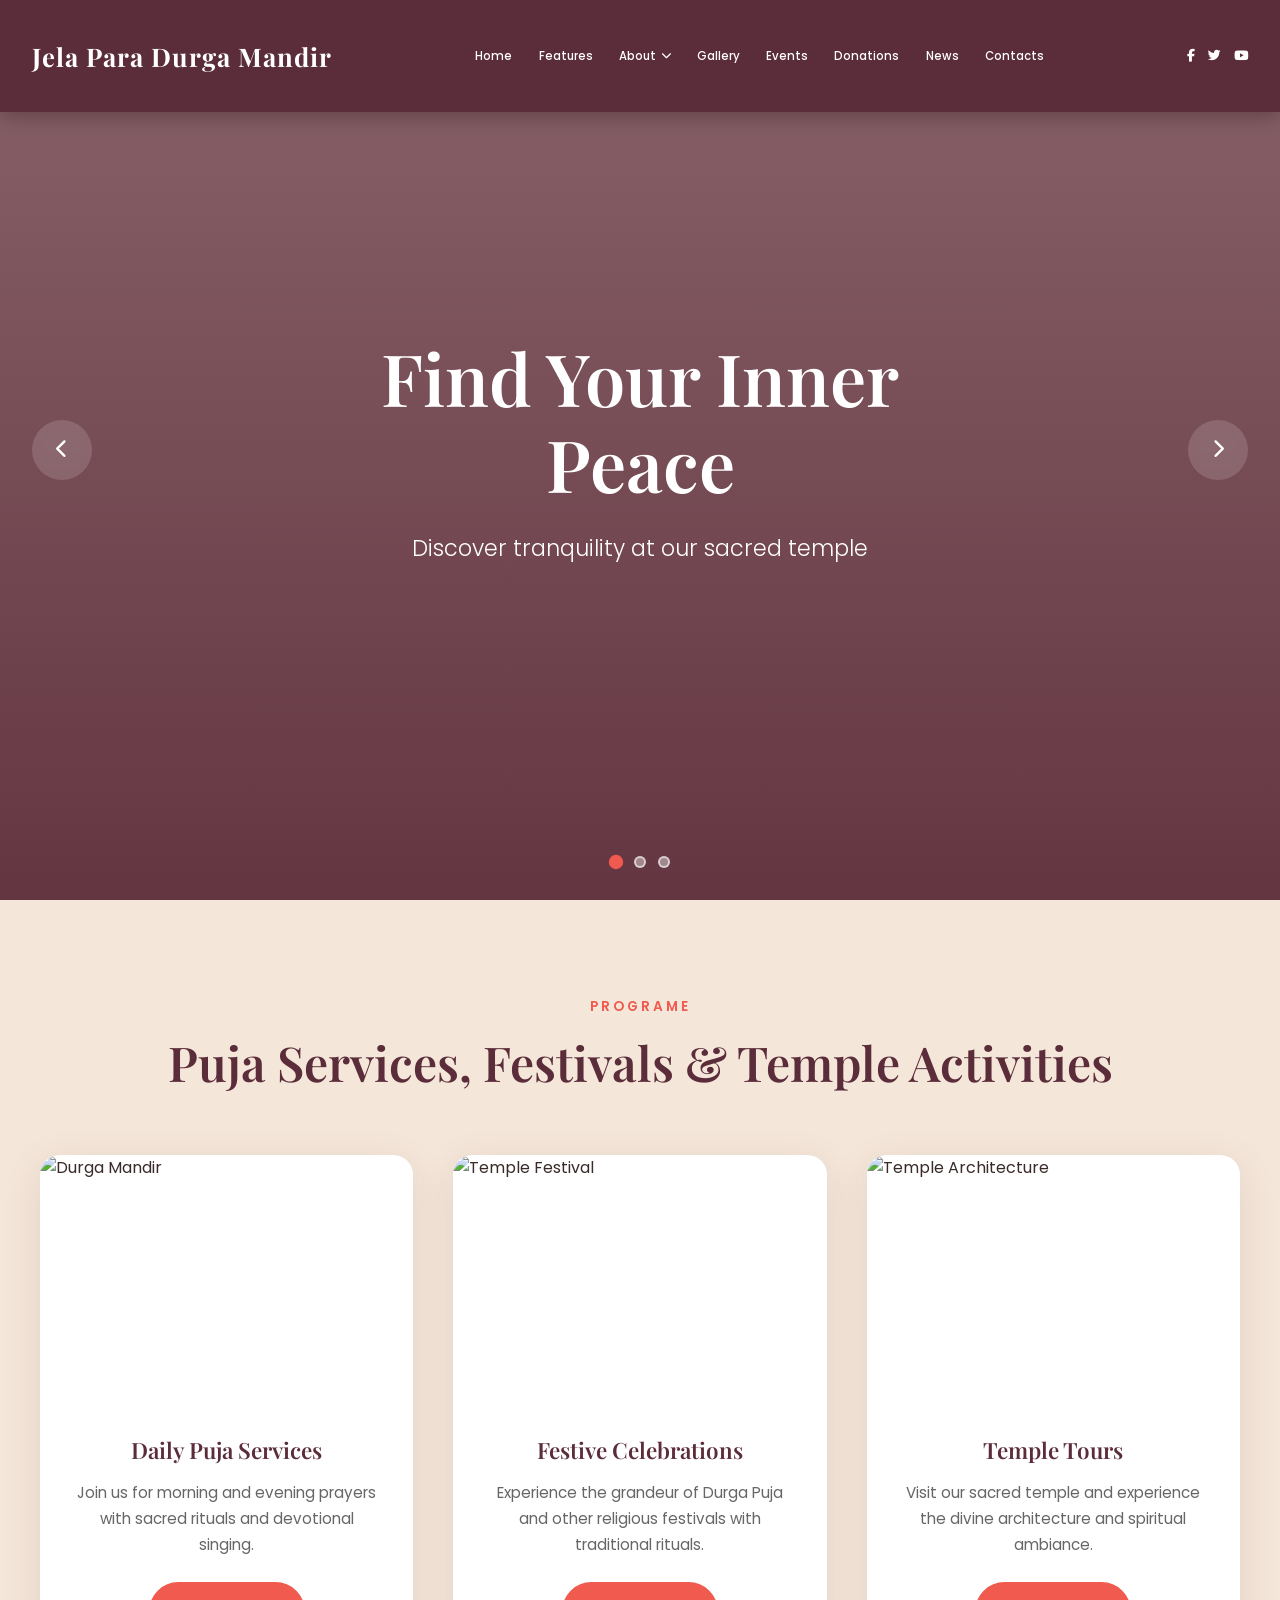
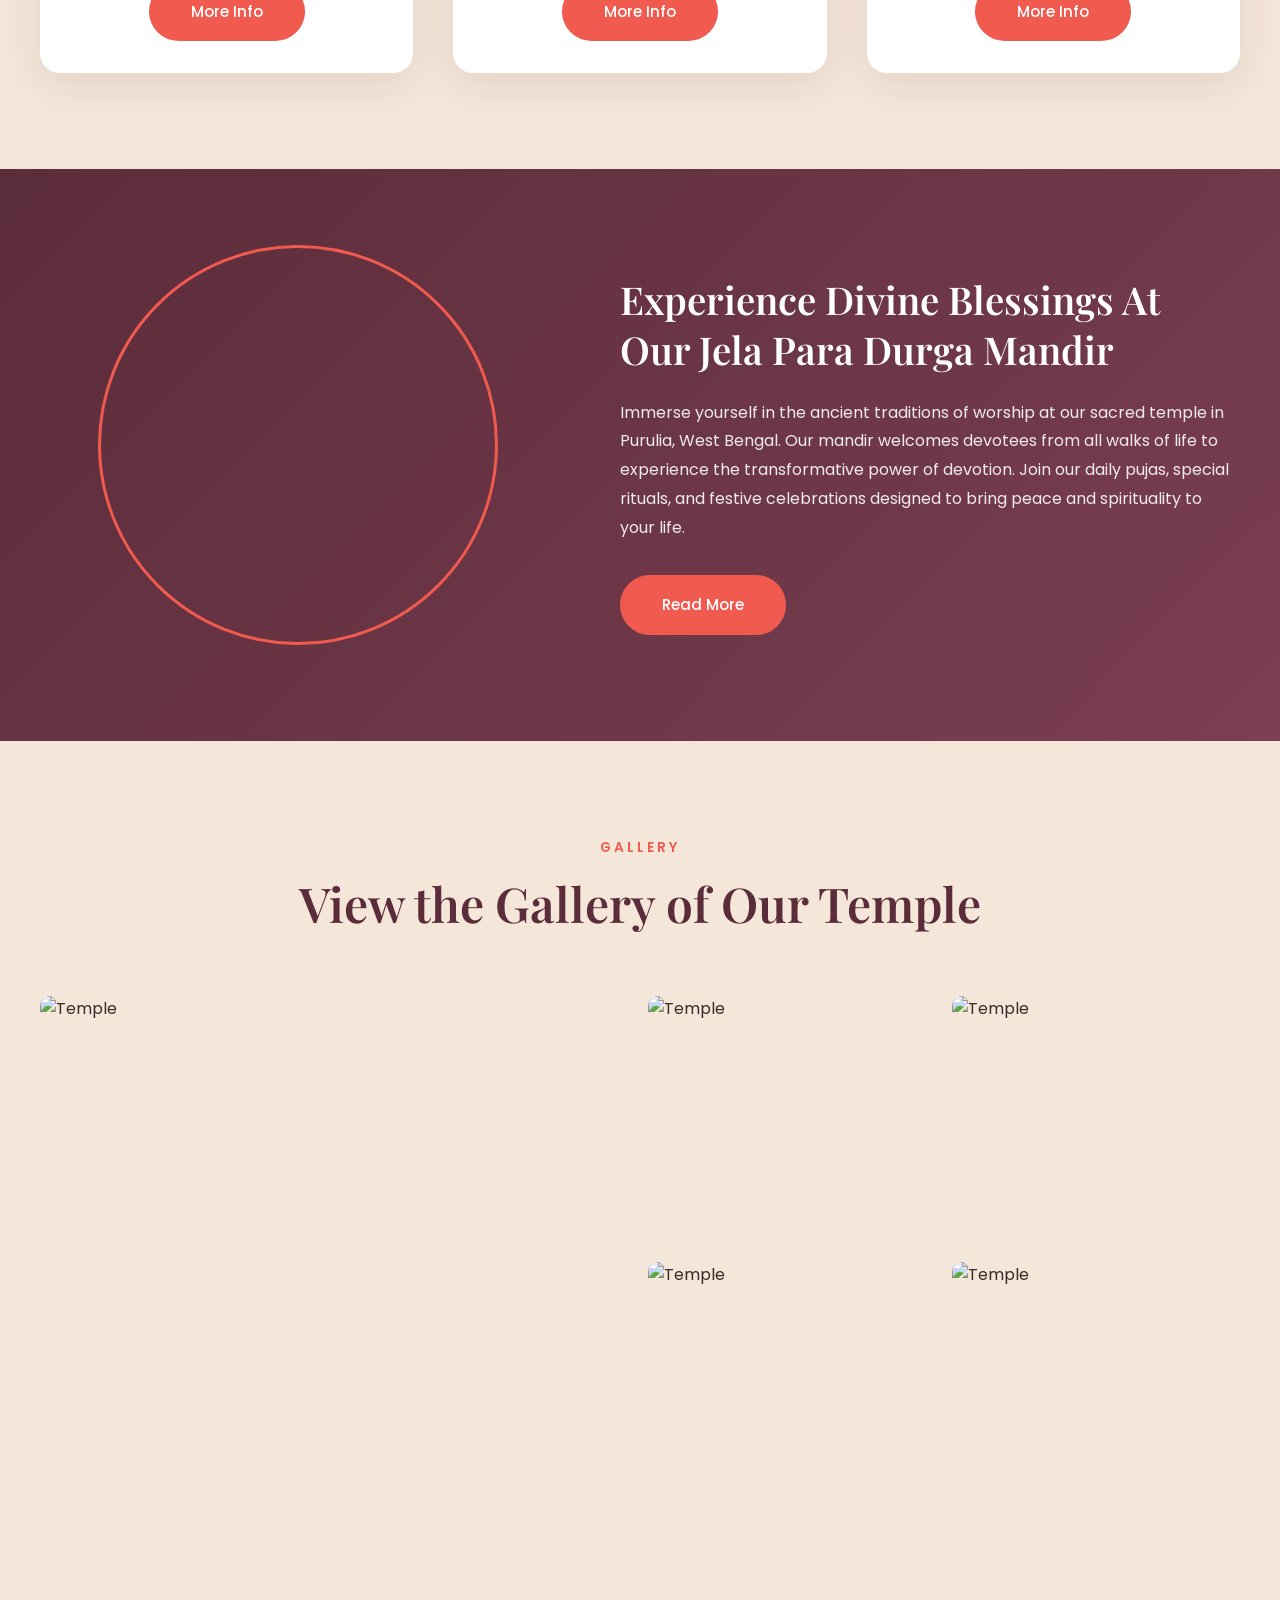
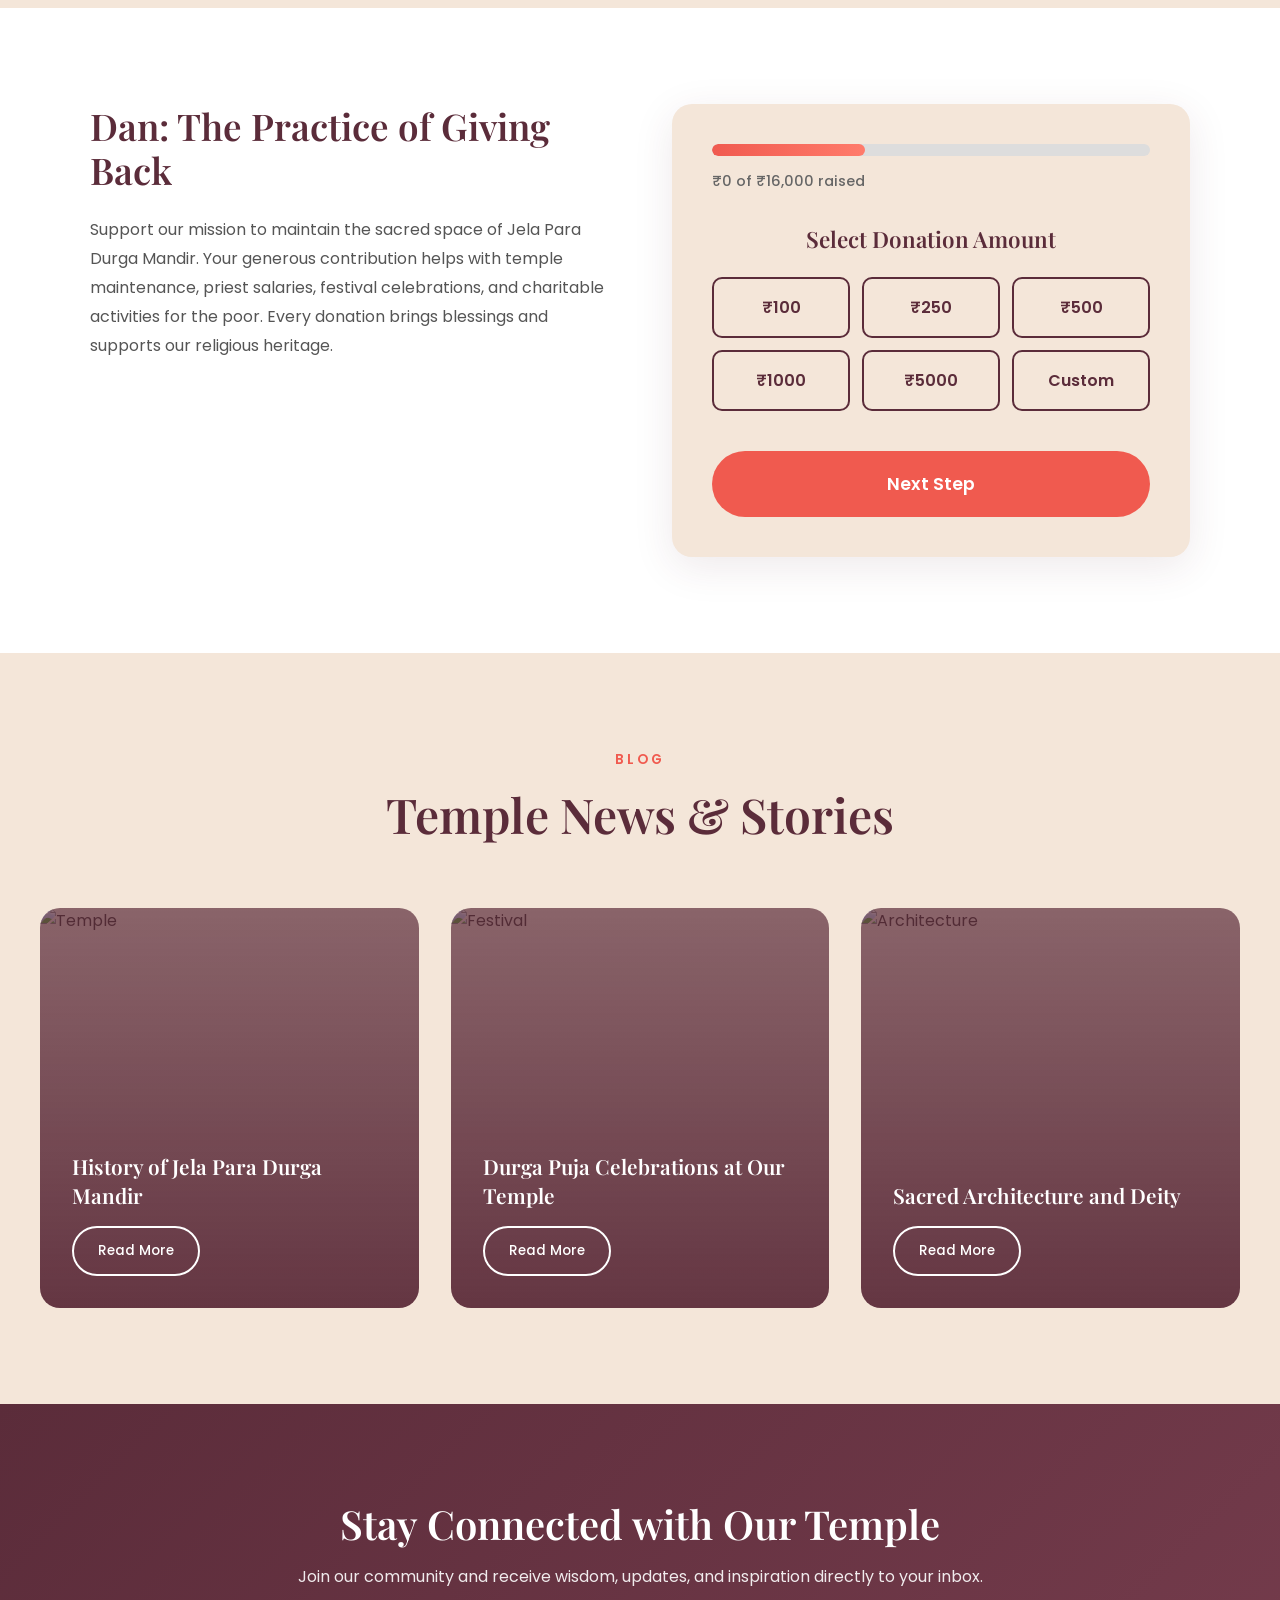
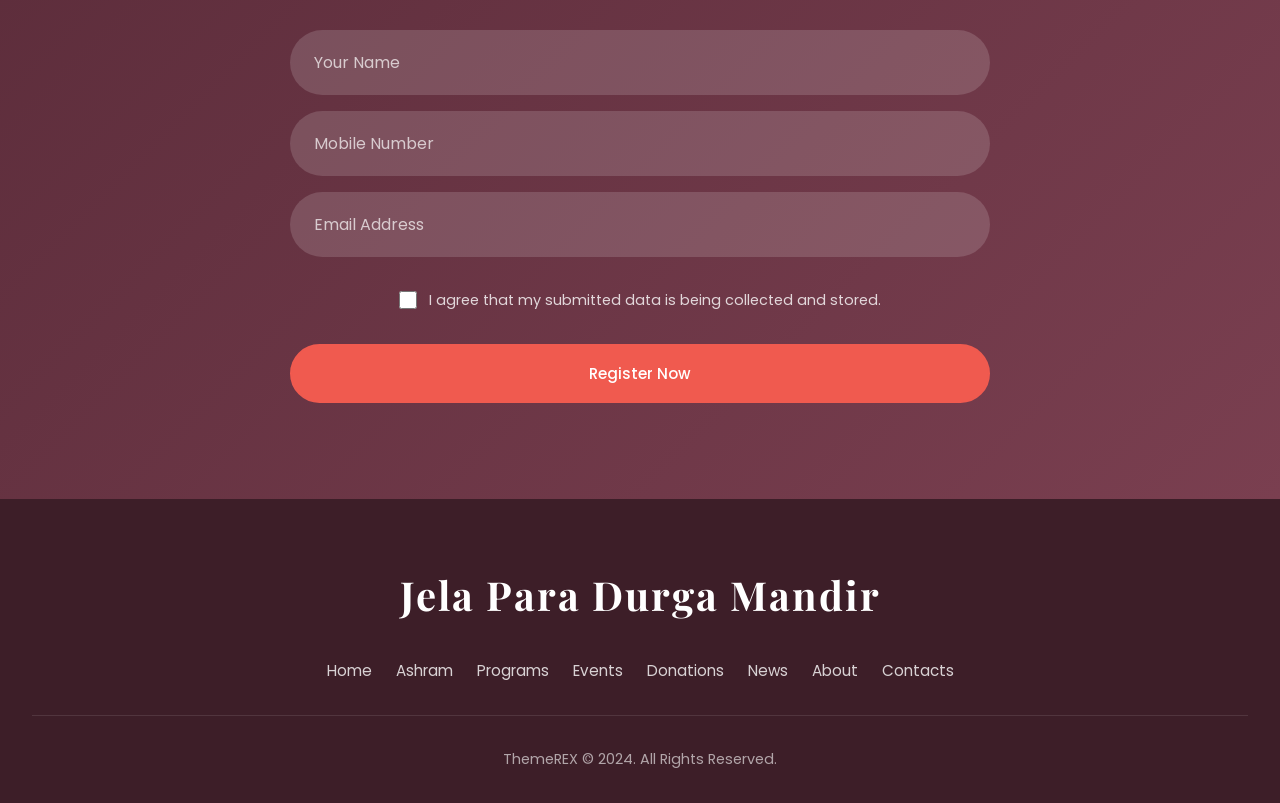
==== commit 45296af4: "Some Fixes and add Fix Header and Live box" ====
--- a/index.html
+++ b/index.html
@@ -14,7 +14,8 @@
     <!-- Navigation -->
     <nav class="navbar" id="navbar">
         <div class="nav-container">
-            <ul class="nav-menu">
+            <div class="nav-logo">Jela Para Durga Mandir</div>
+            <ul class="nav-menu" id="nav-menu">
                 <li><a href="#home">Home</a></li>
                 <li><a href="#programs">Features</a></li>
                 <li class="dropdown">
@@ -32,7 +33,6 @@
                 <li><a href="#blog">News</a></li>
                 <li><a href="#newsletter">Contacts</a></li>
             </ul>
-            <div class="nav-logo">Jela Para Durga Mandir</div>
             <div class="nav-social">
                 <a href="#"><i class="fab fa-facebook-f"></i></a>
                 <a href="#"><i class="fab fa-twitter"></i></a>
@@ -63,13 +63,14 @@
                     <p>Join us for prayer and devotion</p>
                 </div>
             </div>
-            <div class="hero-slide" style="background-image: url('https://content3.jdmagicbox.com/comp/purulia/u9/9999p3252.3252.181127232641.d5u9/catalogue/jelia-para-durga-mandir-purulia-1zeqyiahtp.jpg');">
+            <div class="hero-slide" style="background-image: url('https://content3.jdmagicbox.com/v2/comp/purulia/u9/9999p3252.3252.181127232641.d5u9/catalogue/jelia-para-durga-mandir-purulia-1zeqyiahtp.jpg');">
                 <div class="hero-overlay"></div>
                 <div class="hero-content">
                     <h1>Experience Divine Blessings</h1>
                     <p>Your path to enlightenment starts here</p>
                 </div>
             </div>
+            <div class="hero-indicators" id="heroIndicators"></div>
         </div>
         <button class="hero-arrow hero-prev" id="hero-prev">
             <i class="fas fa-chevron-left"></i>
@@ -93,7 +94,9 @@
                 <div class="program-content">
                     <h3>Daily Puja Services</h3>
                     <p>Join us for morning and evening prayers with sacred rituals and devotional singing.</p>
-                    <button type="button" class="btn btn-outline more-info-btn" data-service="daily-puja">More Info</button>
+                    <button type="button" class="btn btn-primary more-info-btn" 
+                        data-title="Daily Puja Services"
+                        data-desc="Experience the divine rhythm of daily worship at Jela Para Durga Mandir. Our priests perform traditional puja ceremonies twice daily, inviting devotees to participate in the sacred rituals that have been conducted for generations. Morning Arti at 8:00 AM and Evening Arti at 6:00 PM are the highlights of our daily worship. Join us for Bhajan and Kirtan sessions, Prasad distribution after puja, and special pujas on full moon days. Online puja booking is also available for your convenience.">More Info</button>
                 </div>
             </div>
             <div class="program-card">
@@ -103,7 +106,9 @@
                 <div class="program-content">
                     <h3>Festive Celebrations</h3>
                     <p>Experience the grandeur of Durga Puja and other religious festivals with traditional rituals.</p>
-                    <button type="button" class="btn btn-outline more-info-btn" onclick="openServiceModal('festive-celebrations')">More Info</button>
+                    <button type="button" class="btn btn-primary more-info-btn" 
+                        data-title="Festive Celebrations"
+                        data-desc="Join us in celebrating the grand festivals that bring our community together in devotion and joy. From the spectacular Durga Puja (5 days of grand celebration) to the illuminating Kali Puja (Divine power worship), each festival is a testament to our rich cultural heritage and spiritual traditions. We also celebrate Saraswati Puja for students and knowledge, Mahashivratri for Lord Shiva night vigil, and Janmashtami for Lord Krishna's birthday. Traditional folk performances and cultural programs add to the festive atmosphere.">More Info</button>
                 </div>
             </div>
             <div class="program-card">
@@ -113,7 +118,9 @@
                 <div class="program-content">
                     <h3>Temple Tours</h3>
                     <p>Visit our sacred temple and experience the divine architecture and spiritual ambiance.</p>
-                    <button type="button" class="btn btn-outline more-info-btn" onclick="openServiceModal('temple-tours')">More Info</button>
+                    <button type="button" class="btn btn-primary more-info-btn" 
+                        data-title="Temple Tours"
+                        data-desc="Visit our sacred temple and immerse yourself in the spiritual ambiance that has drawn devotees for over a century. Our guided tours (1-2 hours) offer insights into the temple history, architecture, and the divine legends associated with Goddess Durga. Experience Darshan of the main deity, visit subsidiary shrines, enjoy the temple premises garden walk, and capture photograph opportunities outside the sanctum. Tours are available from 9:00 AM to 12:00 PM and 3:00 PM to 6:00 PM daily.">More Info</button>
                 </div>
             </div>
         </div>
@@ -334,27 +341,24 @@
         </div>
     </footer>
 
-    <!-- Modal Popup -->
-    <div class="modal-overlay" id="serviceModal">
-        <div class="modal-container">
-            <button class="modal-close" id="modalClose">&times;</button>
-            <div class="modal-content">
-                <div class="modal-gallery">
-                    <div class="modal-main-image">
-                        <img id="modalMainImage" src="" alt="Service Image">
-                    </div>
-                    <div class="modal-thumbnails" id="modalThumbnails"></div>
-                </div>
-                <div class="modal-details">
-                    <h2 id="modalTitle"></h2>
-                    <p id="modalDescription"></p>
-                    <div class="modal-features" id="modalFeatures"></div>
-                    <div class="modal-timings" id="modalTimings"></div>
-                </div>
+    <!-- Live Preview Popup Modal -->
+    <div class="preview-modal" id="previewModal">
+        <div class="preview-overlay"></div>
+        <div class="preview-container">
+            <button class="preview-close" id="previewClose">&times;</button>
+            <div class="preview-header">
+                <h2 class="preview-title" id="previewTitle"></h2>
+            </div>
+            <div class="preview-body">
+                <p class="preview-desc" id="previewDesc"></p>
+            </div>
+            <div class="preview-footer">
+                <button class="btn btn-primary" id="previewBookNow">Book Now</button>
+                <button class="btn btn-outline" id="previewCloseBtn">Close</button>
             </div>
         </div>
     </div>
 
-    <script src="script.js"></script>
+    <script src="./script.js"></script>
 </body>
 </html>
--- a/styles.css
+++ b/styles.css
@@ -257,7 +257,7 @@
 
 /* Dropdown Menu */
 .dropdown {
-    position: static;
+    position: relative;
 }
 
 .dropdown > a {
@@ -271,18 +271,18 @@
     transition: transform 0.3s ease;
 }
 
-.dropdown:hover > a i {
+.dropdown.dropdown-open > a i {
     transform: rotate(180deg);
 }
 
 .dropdown-content {
     display: none;
     position: absolute;
-    top: 100%;
+    top: calc(100% + 5px);
     left: 50%;
     transform: translateX(-50%);
     background: var(--deep-purple);
-    min-width: 180px;
+    min-width: 200px;
     box-shadow: 0 8px 20px rgba(0, 0, 0, 0.3);
     border-radius: 10px;
     overflow: hidden;
@@ -293,11 +293,22 @@
     transition: all 0.3s ease;
 }
 
-.dropdown:hover .dropdown-content {
+.dropdown.dropdown-open .dropdown-content {
     display: block;
     opacity: 1;
     visibility: visible;
-    margin-top: 20px;
+}
+
+/* Prevent gap between dropdown trigger and content */
+.dropdown::after {
+    content: '';
+    position: absolute;
+    top: 100%;
+    left: 0;
+    width: 100%;
+    height: 25px;
+    background: transparent;
+    pointer-events: none;
 }
 
 .dropdown-content a {
@@ -346,13 +357,16 @@
     flex-direction: column;
     gap: 5px;
     cursor: pointer;
+    z-index: 1002;
+    padding: 5px;
 }
 
 .hamburger span {
     width: 25px;
-    height: 2px;
-    background: var(--text-light);
-    transition: var(--transition);
+    height: 3px;
+    background: #ffffff;
+    transition: var(--transition);
+    border-radius: 2px;
 }
 
 /* Hero Section */
@@ -460,6 +474,33 @@
 
 .hero-next {
     right: 2rem;
+}
+
+.hero-indicators {
+    position: absolute;
+    bottom: 2rem;
+    left: 50%;
+    transform: translateX(-50%);
+    display: flex;
+    gap: 0.75rem;
+    z-index: 20;
+}
+
+.hero-indicator {
+    width: 12px;
+    height: 12px;
+    border-radius: 50%;
+    background: rgba(255, 255, 255, 0.4);
+    border: 2px solid rgba(255, 255, 255, 0.6);
+    cursor: pointer;
+    transition: all 0.3s ease;
+}
+
+.hero-indicator:hover,
+.hero-indicator.active {
+    background: var(--accent-orange);
+    border-color: var(--accent-orange);
+    transform: scale(1.2);
 }
 
 /* Programs Section */
@@ -1192,54 +1233,69 @@
 @media (max-width: 1024px) {
     .nav-container {
         height: 70px;
+        position: relative;
     }
     
     .nav-logo {
         font-size: clamp(0.9rem, 2vw, 1.2rem);
+        z-index: 1002;
+        position: relative;
     }
     
     .nav-menu {
         position: fixed;
         top: 0;
         right: -100%;
-        width: 70%;
+        width: 80%;
         max-width: 320px;
         height: 100vh;
-        background: var(--deep-purple);
+        background: linear-gradient(135deg, var(--deep-purple) 0%, #1a0a2e 100%);
         flex-direction: column;
-        justify-content: center;
+        justify-content: flex-start;
         align-items: center;
-        gap: 1.5rem;
-        transition: var(--transition);
-        box-shadow: -5px 0 30px rgba(0, 0, 0, 0.3);
-        padding-top: 80px;
+        gap: 0;
+        transition: right 0.4s cubic-bezier(0.4, 0, 0.2, 1);
+        box-shadow: -10px 0 40px rgba(0, 0, 0, 0.5);
+        padding-top: 100px;
         left: auto;
         transform: none;
+        overflow-y: auto;
+        z-index: 1000;
     }
 
     .nav-menu.active {
         right: 0;
     }
 
+    .nav-menu > li {
+        width: 100%;
+        text-align: center;
+    }
+
     .nav-menu a {
         font-size: 1.1rem;
+        padding: 1rem;
+        display: block;
+        border-bottom: 1px solid rgba(255, 255, 255, 0.1);
     }
 
     .hamburger {
         display: flex;
-        z-index: 1001;
+        z-index: 1003;
+        position: relative;
     }
 
     .hamburger.active span:nth-child(1) {
-        transform: rotate(45deg) translate(5px, 5px);
+        transform: rotate(45deg) translate(6px, 6px);
     }
 
     .hamburger.active span:nth-child(2) {
         opacity: 0;
+        transform: translateX(-20px);
     }
 
     .hamburger.active span:nth-child(3) {
-        transform: rotate(-45deg) translate(5px, -5px);
+        transform: rotate(-45deg) translate(6px, -6px);
     }
 
     .nav-social {
@@ -1250,7 +1306,6 @@
     .dropdown {
         position: static;
         width: 100%;
-        text-align: center;
     }
 
     .dropdown > a {
@@ -1334,28 +1389,58 @@
     }
     
     .nav-logo {
-        font-size: 1.1rem;
+        font-size: 1rem;
         flex: 1;
         text-align: center;
         order: 0;
     }
     
     .hamburger {
+        display: flex !important;
         order: 1;
     }
     
+    .hero {
+        min-height: 100vh;
+    }
+
     .hero-arrow {
-        width: 45px;
-        height: 45px;
-        font-size: 1rem;
+        width: 50px;
+        height: 50px;
+        font-size: 1.2rem;
+        opacity: 0.8;
+        z-index: 20;
+    }
+
+    .hero-arrow:hover {
+        opacity: 1;
+        background: var(--accent-orange);
     }
 
     .hero-prev {
-        left: 1rem;
+        left: 0.5rem;
     }
 
     .hero-next {
-        right: 1rem;
+        right: 0.5rem;
+    }
+
+    .hero-content h1 {
+        font-size: clamp(1.8rem, 8vw, 3rem);
+    }
+
+    .hero-content p {
+        font-size: clamp(0.9rem, 3vw, 1.2rem);
+    }
+
+    .hero-indicators {
+        bottom: 1.5rem;
+        gap: 0.5rem;
+    }
+
+    .hero-indicator {
+        width: 10px;
+        height: 10px;
     }
 
     .programs-grid {
@@ -1699,3 +1784,187 @@
         height: 35px;
     }
 }
+
+/* Live Preview Modal Styles */
+.preview-modal {
+    position: fixed;
+    top: 0;
+    left: 0;
+    width: 100%;
+    height: 100%;
+    z-index: 9999;
+    display: none;
+    justify-content: center;
+    align-items: center;
+    opacity: 0;
+    visibility: hidden;
+    transition: opacity 0.3s ease, visibility 0.3s ease;
+}
+
+.preview-modal.active {
+    display: flex;
+    opacity: 1;
+    visibility: visible;
+}
+
+.preview-overlay {
+    position: absolute;
+    top: 0;
+    left: 0;
+    width: 100%;
+    height: 100%;
+    background: rgba(0, 0, 0, 0.8);
+    backdrop-filter: blur(5px);
+}
+
+.preview-container {
+    position: relative;
+    background: linear-gradient(145deg, #ffffff 0%, #f8f9fa 100%);
+    border-radius: 20px;
+    max-width: 600px;
+    width: 90%;
+    max-height: 90vh;
+    overflow-y: auto;
+    box-shadow: 0 25px 80px rgba(0, 0, 0, 0.4);
+    transform: scale(0.7) translateY(50px);
+    transition: transform 0.4s cubic-bezier(0.34, 1.56, 0.64, 1);
+}
+
+.preview-modal.active .preview-container {
+    transform: scale(1) translateY(0);
+}
+
+.preview-close {
+    position: absolute;
+    top: 15px;
+    right: 15px;
+    width: 40px;
+    height: 40px;
+    background: linear-gradient(135deg, var(--deep-purple) 0%, #2d1b4e 100%);
+    color: #fff;
+    border: none;
+    border-radius: 50%;
+    font-size: 1.5rem;
+    cursor: pointer;
+    display: flex;
+    align-items: center;
+    justify-content: center;
+    transition: all 0.3s ease;
+    z-index: 10;
+    line-height: 1;
+}
+
+.preview-close:hover {
+    background: linear-gradient(135deg, var(--accent-orange) 0%, #e67e22 100%);
+    transform: rotate(90deg) scale(1.1);
+}
+
+.preview-header {
+    padding: 2rem 2rem 1rem;
+    border-bottom: 2px solid rgba(93, 64, 144, 0.1);
+}
+
+.preview-title {
+    font-family: var(--font-heading);
+    font-size: 1.8rem;
+    color: var(--deep-purple);
+    margin: 0;
+    padding-right: 40px;
+    line-height: 1.3;
+}
+
+.preview-body {
+    padding: 1.5rem 2rem;
+}
+
+.preview-desc {
+    font-size: 1rem;
+    line-height: 1.8;
+    color: #555;
+    margin: 0;
+    text-align: justify;
+}
+
+.preview-footer {
+    padding: 1rem 2rem 2rem;
+    display: flex;
+    gap: 1rem;
+    justify-content: flex-end;
+    border-top: 2px solid rgba(93, 64, 144, 0.1);
+}
+
+.preview-footer .btn {
+    min-width: 120px;
+}
+
+/* Responsive Preview Modal */
+@media (max-width: 768px) {
+    .preview-container {
+        width: 95%;
+        max-height: 85vh;
+        border-radius: 15px;
+    }
+
+    .preview-header {
+        padding: 1.5rem 1.5rem 1rem;
+    }
+
+    .preview-title {
+        font-size: 1.4rem;
+    }
+
+    .preview-body {
+        padding: 1rem 1.5rem;
+    }
+
+    .preview-desc {
+        font-size: 0.95rem;
+        line-height: 1.7;
+    }
+
+    .preview-footer {
+        padding: 1rem 1.5rem 1.5rem;
+        flex-direction: column;
+    }
+
+    .preview-footer .btn {
+        width: 100%;
+    }
+
+    .preview-close {
+        top: 10px;
+        right: 10px;
+        width: 35px;
+        height: 35px;
+        font-size: 1.3rem;
+    }
+}
+
+@media (max-width: 480px) {
+    .preview-container {
+        width: 98%;
+        max-height: 80vh;
+        border-radius: 10px;
+    }
+
+    .preview-header {
+        padding: 1rem 1rem 0.75rem;
+    }
+
+    .preview-title {
+        font-size: 1.2rem;
+        padding-right: 35px;
+    }
+
+    .preview-body {
+        padding: 0.75rem 1rem;
+    }
+
+    .preview-desc {
+        font-size: 0.9rem;
+    }
+
+    .preview-footer {
+        padding: 0.75rem 1rem 1rem;
+    }
+}
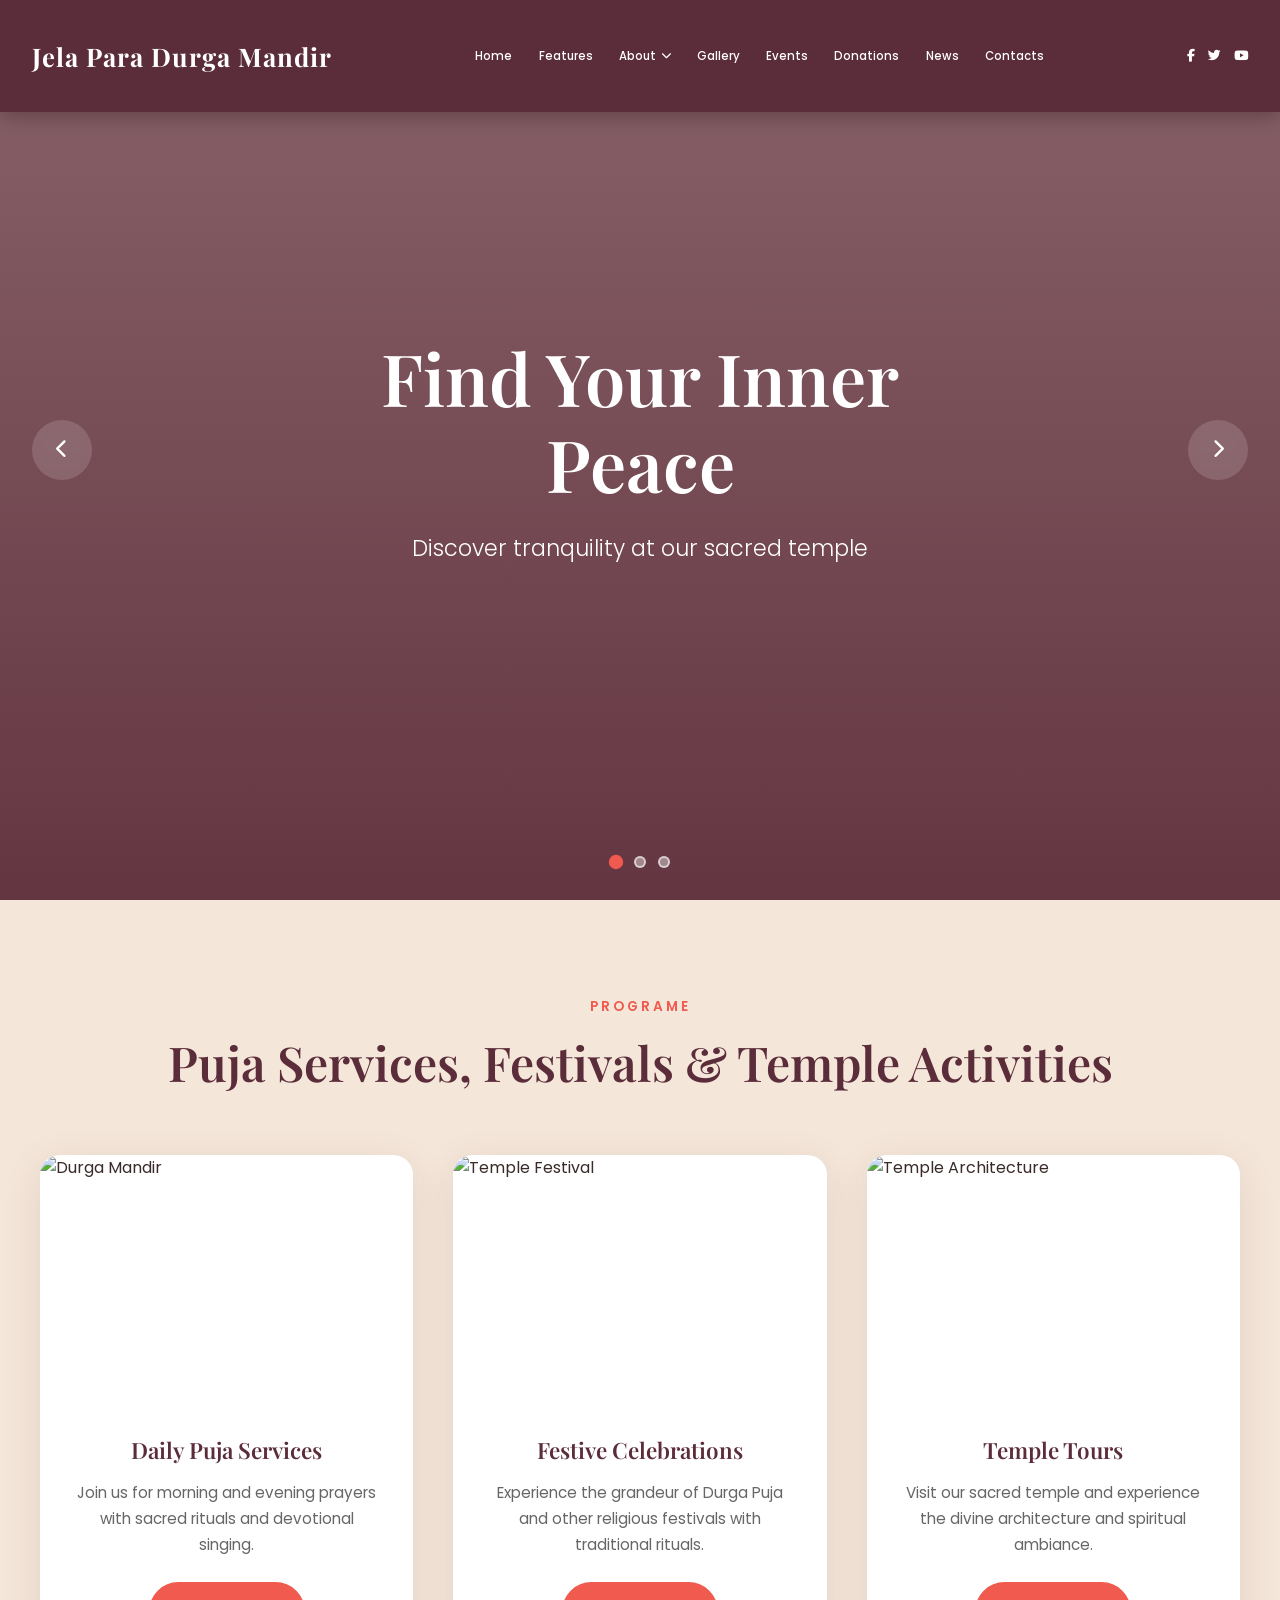
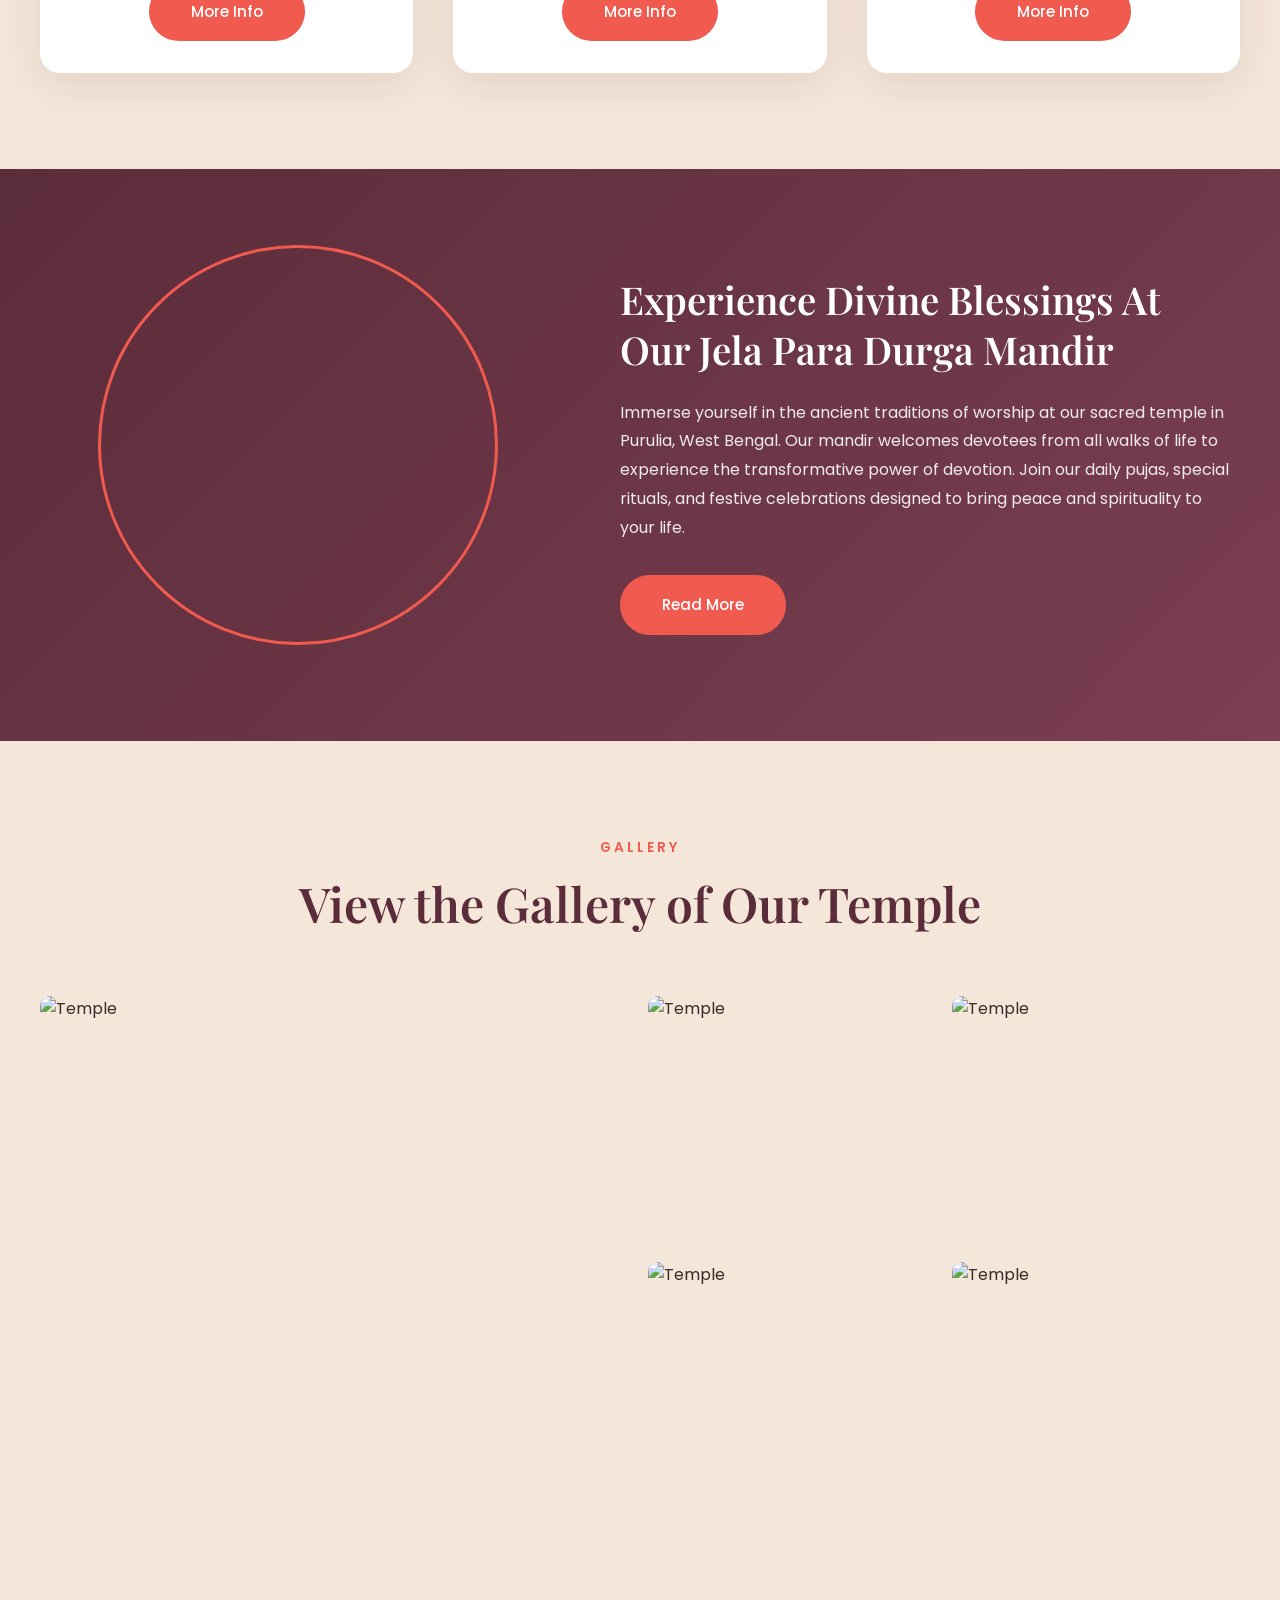
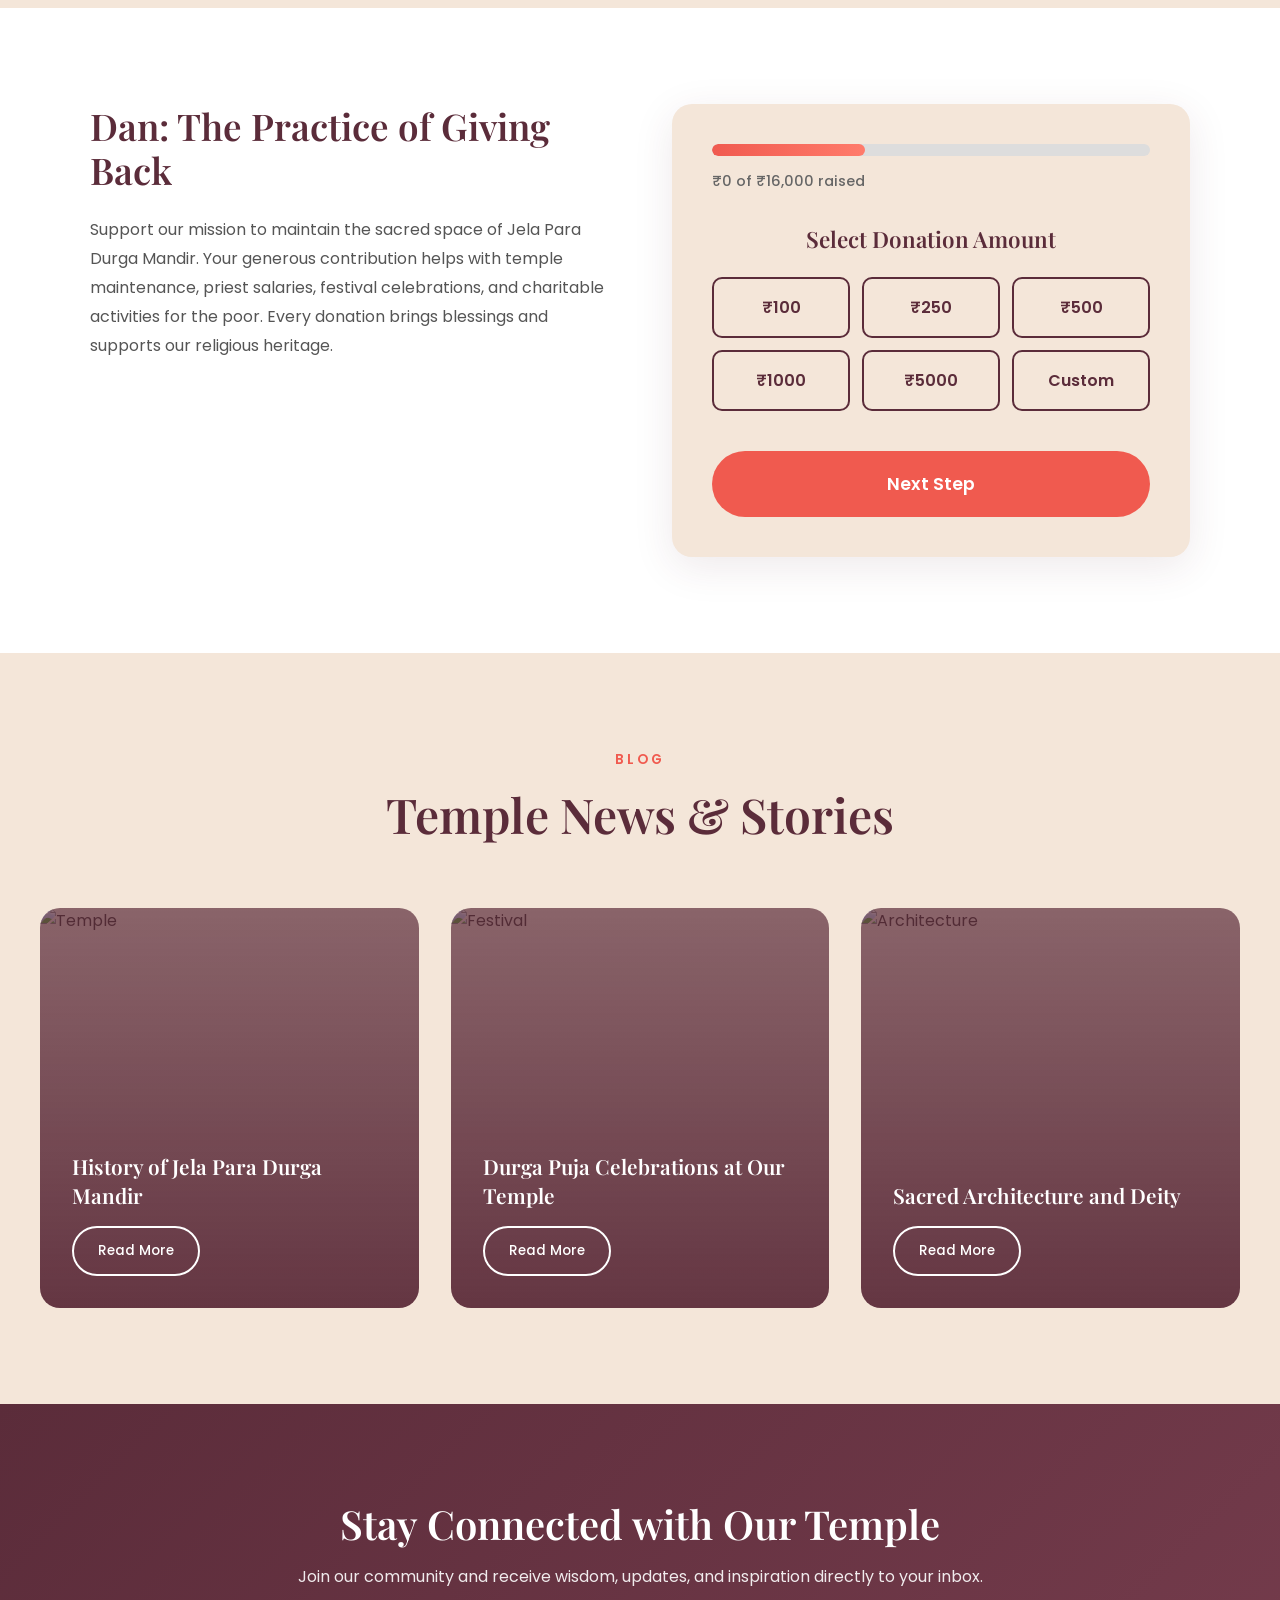
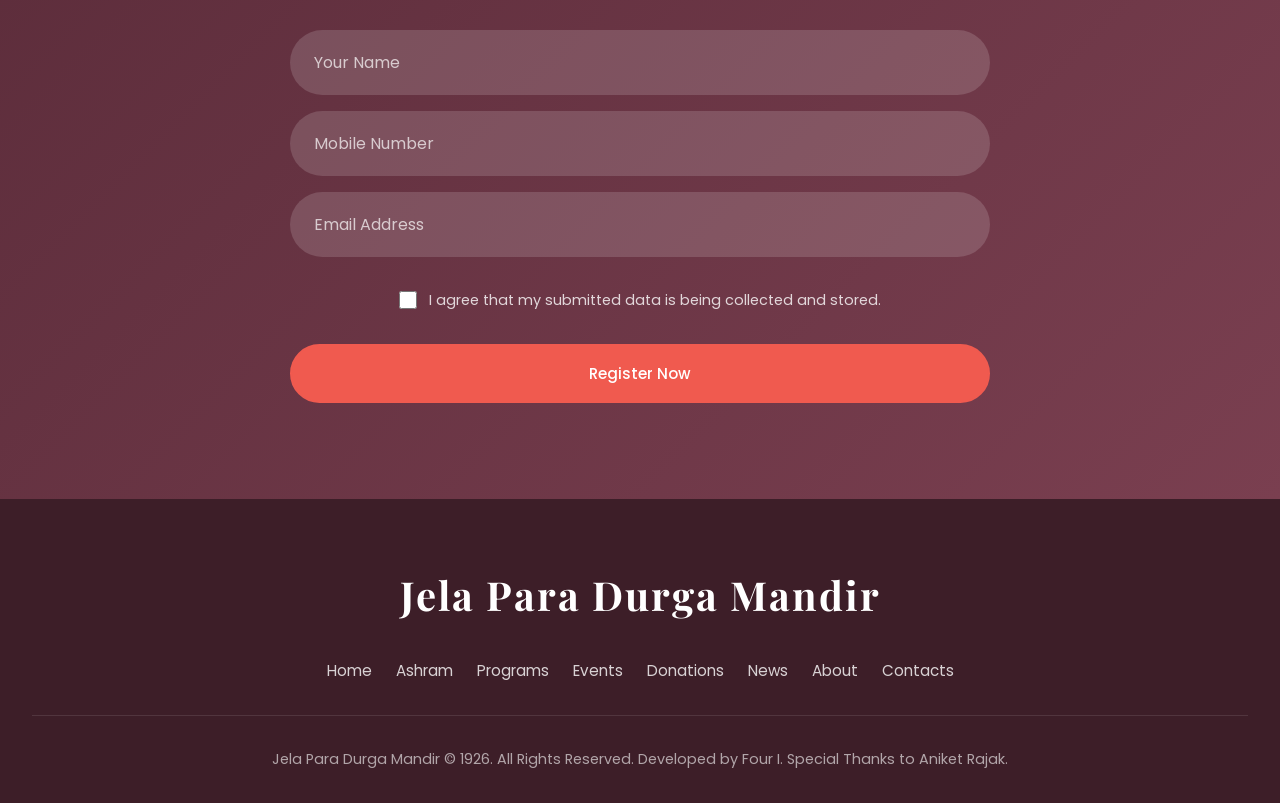
==== commit da2c8b40: "Fix Footer Section" ====
--- a/index.html
+++ b/index.html
@@ -337,7 +337,7 @@
             <a href="#newsletter">Contacts</a>
         </nav>
         <div class="footer-copyright">
-            ThemeREX © 2024. All Rights Reserved.
+            Jela Para Durga Mandir © 1926. All Rights Reserved. Developed by <a href="https://fouri.in/" target="_blank">Four I</a>. Special Thanks to Aniket Rajak.
         </div>
     </footer>
 
